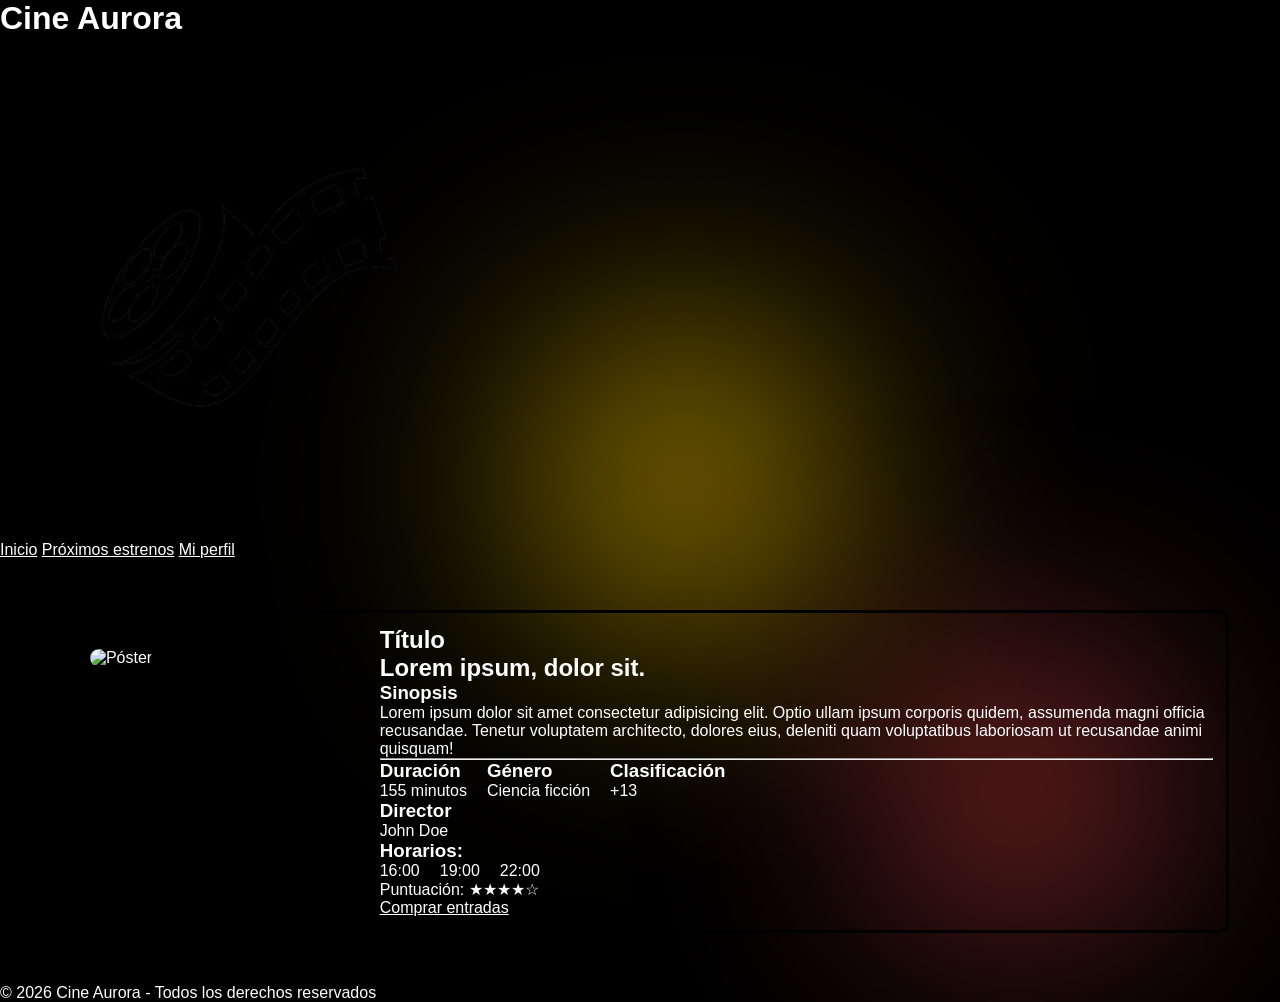
==== pages/detalle.html @ 575616a9 "Merge remote-tracking branch 'origin/dev' into alumno-Alcaraz" ====
<!doctype html>
<html lang="es">
  <head>
    <meta charset="UTF-8" />
    <meta name="viewport" content="width=device-width, initial-scale=1.0" />
    <title>Cine Aurora 📽️</title>
    <meta name="description" content="Cine Aurora - Detalle de la película." />
    <link rel="apple-touch-icon" sizes="180x180" href="../assets/favicon/apple-touch-icon.png">
    <link rel="icon" type="image/png" sizes="32x32" href="../assets/favicon/favicon-32x32.png">
    <link rel="icon" type="image/png" sizes="16x16" href="../assets/favicon/favicon-16x16.png">
    <link rel="manifest" href="../assets/favicon/site.webmanifest">
    <link rel="stylesheet" href="../css/style.css" />
    <link rel="stylesheet" href="../css/detalle.css" />
  </head>
  <body>
    <header>
      <div>
        <h1>Cine Aurora</h1>
        <img src="../assets/favicon/logo-cine.png" alt="logo-cine-aurora" />
      </div>

      <div>
        <nav>
          <a href="../index.html">Inicio</a>
          <a href="../pages/estrenos.html">Próximos estrenos</a>
          <a href="../pages/login.html">Mi perfil</a>
        </nav>
      </div>
    </header>

    <main>
      <section id="pelicula">
        <div id="poster-area">
          <img src="../assets/img/poster-1.png" alt="Póster" id="poster"/>
        </div>

        <div>
          <div>
            <h1>Título</h1>
            <h2>Lorem ipsum, dolor sit.</h2>
          </div>

          <div>
            <h3>Sinopsis</h3>
            <p>
              Lorem ipsum dolor sit amet consectetur adipisicing elit. Optio
              ullam ipsum corporis quidem, assumenda magni officia recusandae.
              Tenetur voluptatem architecto, dolores eius, deleniti quam
              voluptatibus laboriosam ut recusandae animi quisquam!
            </p>
          </div>
          <hr>
          <div id="datos-pelicula">
            <div>
              <h3>Duración</h3>
              <p>155 minutos</p>
            </div>

            <div>
              <h3>Género</h3>
              <p>Ciencia ficción</p>
            </div>

            <div>
            <h3>Clasificación</h3>
            <p>+13</p>
          </div>
          </div>

          <div>
            <h3>Director</h3>
            <p>John Doe</p>
          </div>

          <div>
            <h3>Horarios:</h3>
            <div id="horarios">
              <p>16:00</p>
              <p>19:00</p>
              <p>22:00</p>
            </div>
          </div>
          <div>
            <p>Puntuación: ★★★★☆</p>
          </div>
          <a
            href="#"
            onclick="
              alert('Lo sentimos, en este momento no funciona nuestro sistema')
            "
            >Comprar entradas</a
          >
        </div>
      </section>
    </main>

    <footer>
      <p>&copy; 2026 Cine Aurora - Todos los derechos reservados</p>
    </footer>
  </body>
</html>
---- css/style.css ----
/* @import url(./components/poster.css); */
@import url(./components/poster.css); /* solo tiene modificado las dimensiones de las img */

/* Paleta */
:root {
  --color-fondo: #000000;;
  --color-superficie: #1f1f1f;
  --color-primario: #ff4d4d;
  --color-secundario: #ffcc00;
  --color-texto: #ffffff;
  --color-texto-suave: #cccccc;
}

/* Reset */
* {
  margin: 0;
  padding: 0;
  box-sizing: border-box;
  color: var(--color-texto);
  font-family: "Fira Sans", sans-serif;
}

 /* Fondo Original */
body {
    background: #000;
    position: relative;
    overflow-x: hidden;
    margin: 0;
    padding: 0;
  }

   /* Footer Abajo */
  main {
    flex: 1;
  }

  body::-webkit-scrollbar {
    display: none;
  }
  
  /* Glow principal */
  body::before {
    content: "";
    position: fixed;
    width: 600px;
    height: 600px;
    top: 20%;
    left: 30%;
    background: radial-gradient(circle, #ffcc00, transparent 50%);
    filter: blur(120px);
    animation: moveGlow 8s ease-in-out infinite alternate;
    z-index: -1;
  }
  
  /* Glow secundario */
  body::after {
    content: "";
    position: fixed;
    width: 500px;
    height: 500px;
    top: 60%;
    left: 60%;
    background: radial-gradient(circle, #ff4d4d, transparent 50%);
    filter: blur(120px);
    animation: moveGlow2 10s ease-in-out infinite alternate;
    z-index: -1;
  }
  
  /* Animaciones */
  @keyframes moveGlow {
    from {
      transform: translate(-50px, -50px);
    }
    to {
      transform: translate(50px, 50px);
    }
  }
  
  @keyframes moveGlow2 {
    from {
      transform: translate(50px, -50px);
    }
    to {
      transform: translate(-50px, 50px);
    }
  }
  /* Fin Fondo */

/* Header */
  .header {
    position: relative;
    display: flex;
    align-items: center;
    justify-content: space-between;
    padding: 10px 30px;
  }
  /* Fin Header */

  /* Nav Logo */
  .nav-logo img {
    max-width: 80%;
    height: auto;
  }
  
  /* Nav Central */
  .nav{
    position: absolute;
    left: 50%;
    transform: translateX(-50%);
    display: flex;
    gap: 40px;
  }

  .nav i {
    margin-right: 5px;
  }

  .nav a {
    position: relative;
    text-decoration: none;
    color: #ccc;
    font-size: 1rem;
    padding: 5px 10px;
    border-radius: 999px;
    overflow: hidden;
    transition: color 0.3s ease;
    z-index: 1;
  }
  
  .nav a:hover {
    color: white;
  }

  /* Efecto relleno desde abajo */
  .nav a::before {
    content: "";
    position: absolute;
    left: 0;
    bottom: 0;
    width: 100%;
    height: 100%;
    background: linear-gradient(90deg, #ff4d4d, #ffcc00);
    transform: translateY(100%);
    transition: transform 0.3s ease;
    z-index: -1;
  }
  
  .nav a:hover::before {
    transform: translateY(0);
  }
  
  .nav a:hover {
    color: #fff;
  }
  
  /* ACTIVO */
  .nav a.active {
    color: #fff;
  }
  /* Color remarcado sobre la pagina que se encuentra el usuario 
     IMPORTANTE: Modificar el HTML, colocando la clase "active" en el enlace correspondiente a la página actual
  */
  .nav a.active::before {
    transform: translateY(0);
  }
 
  /* Nav Exit */
  .nav-exit {
    position: relative;
    display: flex;
    align-items: center;
    justify-content: center;
    width: 45px;
    height: 45px;
    border-radius: 10px;
    cursor: pointer;
    text-decoration: none;
    overflow: hidden;
    background: transparent;
    transition: all 0.4s ease;
  }
  
  .exit-icon {
    display: flex;
    align-items: center;
    justify-content: center;
    transition: transform 0.3s ease, opacity 0.3s ease;
  }
  
  .exit-text {
    position: absolute;
    opacity: 0;
    transform: translateX(20px);
    white-space: nowrap;
    font-size: 0.9rem;
    color: white;
    font-weight: bold;
    transition: all 0.4s ease;
  }

  .nav-exit:hover {
    width: 160px;
    background: linear-gradient(90deg, #ff4d4d, #ffcc00);
  }

  .nav-exit:hover .exit-icon {
    transform: translateX(-20px);
    opacity: 0;
  }
  
  .nav-exit:hover .exit-text {
    opacity: 1;
    transform: translateX(0);
  }
---- css/detalle.css ----
#pelicula {
    display: flex;
    justify-content: center;
    border: 3px solid black;
    margin: 4%;
    border-radius: 10px;
    padding: 1%;
}

#poster-area {
    margin-right: auto;
    padding: 2%;
    height: auto;
    width: 600px;
}

#poster {
    border-radius: 15px;
    align-self: stretch;
    width: 100%;
    height: 100%;
}

#datos-pelicula {
    display: flex;
    gap: 20px;
}

#horarios {
    display: flex;
    gap: 20px;
}
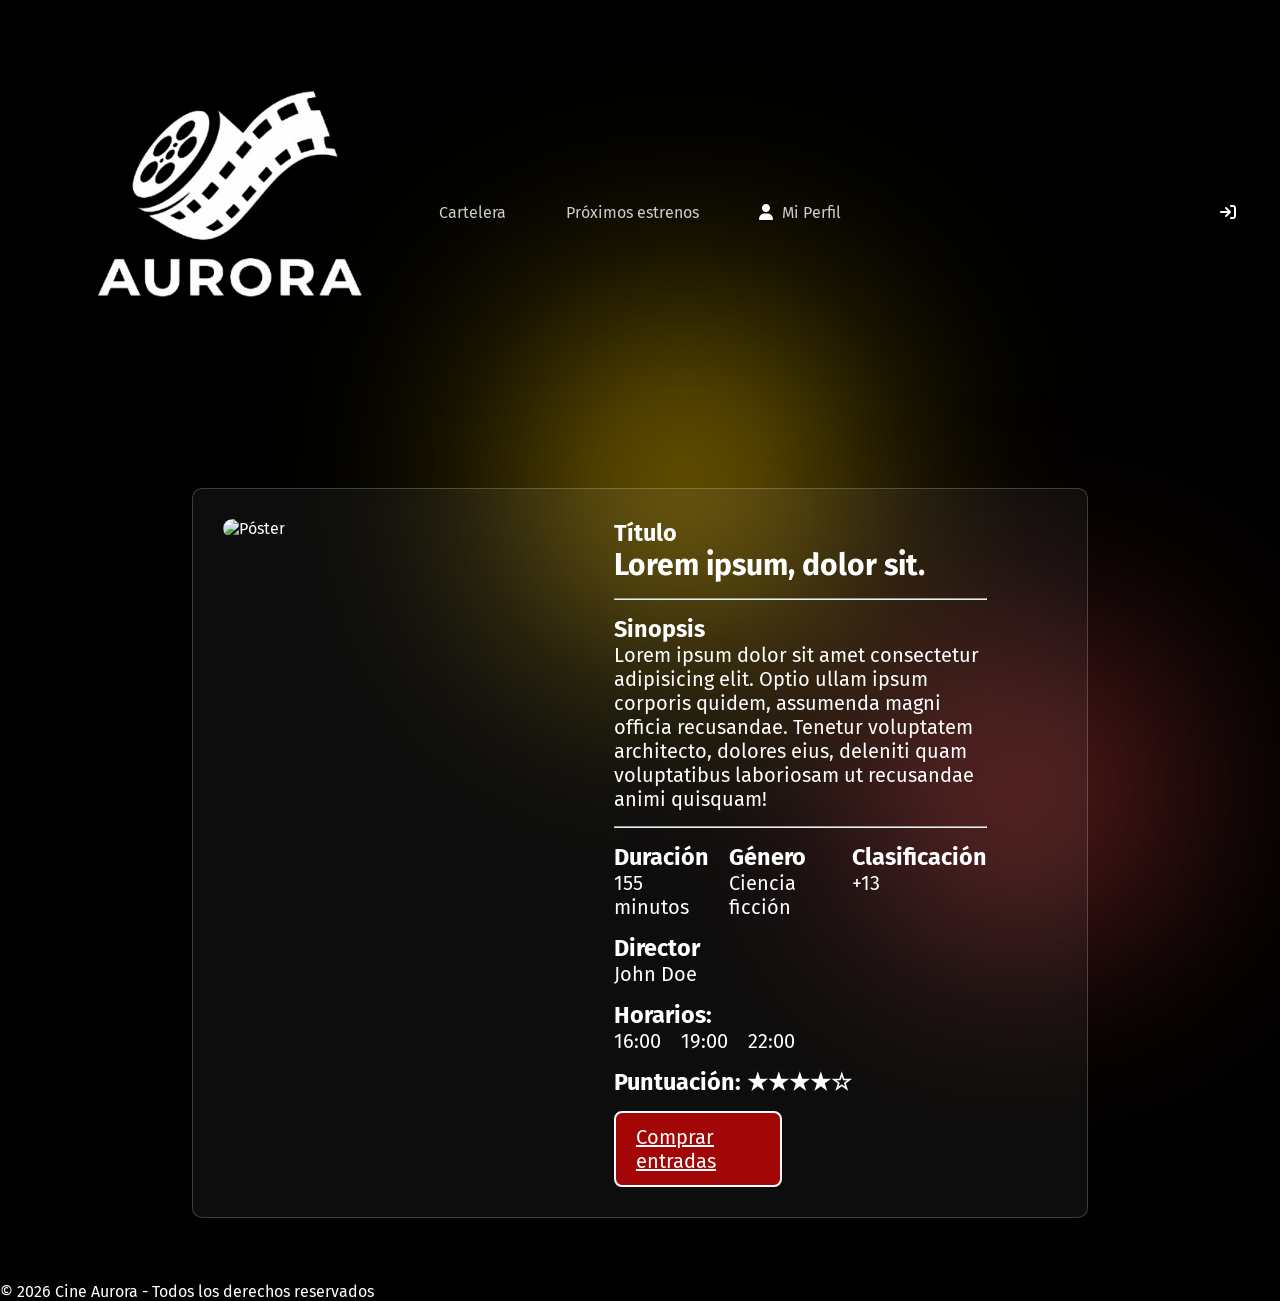
==== commit 05d86043: "Se arregla la estructura, se ajustan las proporciones y se hace el boton de compra" ====
--- a/pages/detalle.html
+++ b/pages/detalle.html
@@ -3,94 +3,101 @@
   <head>
     <meta charset="UTF-8" />
     <meta name="viewport" content="width=device-width, initial-scale=1.0" />
-    <title>Cine Aurora 📽️</title>
+    <link rel="preconnect" href="https://fonts.googleapis.com">
+    <link rel="preconnect" href="https://fonts.gstatic.com" crossorigin>
+    <link rel="preconnect" href="https://fonts.googleapis.com">
+    <link rel="preconnect" href="https://fonts.gstatic.com" crossorigin>
+    <link href="https://fonts.googleapis.com/css2?family=Boldonse&family=Fira+Sans:ital,wght@0,100;0,200;0,300;0,400;0,500;0,600;0,700;0,800;0,900;1,100;1,200;1,300;1,400;1,500;1,600;1,700;1,800;1,900&display=swap" rel="stylesheet">
+    <link rel="stylesheet" href="https://cdnjs.cloudflare.com/ajax/libs/font-awesome/6.5.0/css/all.min.css">
+    <title>Cine Aurora - Detalles</title>
     <meta name="description" content="Cine Aurora - Detalle de la película." />
     <link rel="apple-touch-icon" sizes="180x180" href="../assets/favicon/apple-touch-icon.png">
-    <link rel="icon" type="image/png" sizes="32x32" href="../assets/favicon/favicon-32x32.png">
-    <link rel="icon" type="image/png" sizes="16x16" href="../assets/favicon/favicon-16x16.png">
-    <link rel="manifest" href="../assets/favicon/site.webmanifest">
+    <link rel="icon" href="./assets/favicon/logo-cine.png" />
     <link rel="stylesheet" href="../css/style.css" />
     <link rel="stylesheet" href="../css/detalle.css" />
   </head>
+
   <body>
-    <header>
-      <div>
-        <h1>Cine Aurora</h1>
-        <img src="../assets/favicon/logo-cine.png" alt="logo-cine-aurora" />
+    <header class="header">
+      <div class="nav-logo">
+        <img src="/assets/img/logo-completo.png" alt="Logo Aurora">
       </div>
 
-      <div>
-        <nav>
-          <a href="../index.html">Inicio</a>
-          <a href="../pages/estrenos.html">Próximos estrenos</a>
-          <a href="../pages/login.html">Mi perfil</a>
-        </nav>
-      </div>
+      <nav class="nav">
+        <a href="index.html">Cartelera</a>
+        <a href="./pages/estrenos.html">Próximos estrenos</a>
+        <a href="./pages/perfil.html"><i class="fa-solid fa-user"></i> Mi Perfil</a>
+      </nav>
+
+      <a href="./pages/registro.html" class="nav-exit">
+        <div class="exit-icon">
+          <i class="fa-solid fa-arrow-right-to-bracket"></i>
+        </div>
+        <p class="exit-text">Cerrar sesión</p>
+      </a>
     </header>
 
     <main>
-      <section id="pelicula">
-        <div id="poster-area">
-          <img src="../assets/img/poster-1.png" alt="Póster" id="poster"/>
-        </div>
-
-        <div>
-          <div>
-            <h1>Título</h1>
-            <h2>Lorem ipsum, dolor sit.</h2>
+      <section id="general-container">
+        <section id="pelicula">
+          <div id="poster-area">
+            <img src="../assets/img/poster-1.png" alt="Póster" id="poster"/>
           </div>
 
-          <div>
-            <h3>Sinopsis</h3>
-            <p>
-              Lorem ipsum dolor sit amet consectetur adipisicing elit. Optio
-              ullam ipsum corporis quidem, assumenda magni officia recusandae.
-              Tenetur voluptatem architecto, dolores eius, deleniti quam
-              voluptatibus laboriosam ut recusandae animi quisquam!
-            </p>
-          </div>
-          <hr>
-          <div id="datos-pelicula">
+          <div id="texto-pelicula">
             <div>
-              <h3>Duración</h3>
-              <p>155 minutos</p>
+              <h1>Título</h1>
+              <h2>Lorem ipsum, dolor sit.</h2>
+            </div>
+            <hr>
+            <div>
+              <h3>Sinopsis</h3>
+              <p>
+                Lorem ipsum dolor sit amet consectetur adipisicing elit. Optio
+                ullam ipsum corporis quidem, assumenda magni officia recusandae.
+                Tenetur voluptatem architecto, dolores eius, deleniti quam
+                voluptatibus laboriosam ut recusandae animi quisquam!
+              </p>
+            </div>
+            <hr>
+            <div id="datos-pelicula">
+              <div>
+                <h3>Duración</h3>
+                <p>155 minutos</p>
+              </div>
+
+              <div>
+                <h3>Género</h3>
+                <p>Ciencia ficción</p>
+              </div>
+
+              <div>
+              <h3>Clasificación</h3>
+              <p>+13</p>
+            </div>
             </div>
 
             <div>
-              <h3>Género</h3>
-              <p>Ciencia ficción</p>
+              <h3>Director</h3>
+              <p>John Doe</p>
             </div>
 
             <div>
-            <h3>Clasificación</h3>
-            <p>+13</p>
+              <h3>Horarios:</h3>
+              <div id="horarios">
+                <p>16:00</p>
+                <p>19:00</p>
+                <p>22:00</p>
+              </div>
+            </div>
+
+            <div>
+              <h3><p>Puntuación: ★★★★☆</p></h3>
+            </div>
+
+            <a id = "btn-comprar" href="#"onclick="alert('Lo sentimos, en este momento no funciona nuestro sistema')">Comprar entradas</a>
           </div>
-          </div>
-
-          <div>
-            <h3>Director</h3>
-            <p>John Doe</p>
-          </div>
-
-          <div>
-            <h3>Horarios:</h3>
-            <div id="horarios">
-              <p>16:00</p>
-              <p>19:00</p>
-              <p>22:00</p>
-            </div>
-          </div>
-          <div>
-            <p>Puntuación: ★★★★☆</p>
-          </div>
-          <a
-            href="#"
-            onclick="
-              alert('Lo sentimos, en este momento no funciona nuestro sistema')
-            "
-            >Comprar entradas</a
-          >
-        </div>
+        </section>
       </section>
     </main>
 
--- a/css/style.css
+++ b/css/style.css
@@ -211,4 +211,88 @@
   .nav-exit:hover .exit-text {
     opacity: 1;
     transform: translateX(0);
-  }+  }
+
+  /* footer*/
+
+  .footer {
+  width: 100%;
+  padding: 50px 20px 20px;
+  background-color: transparent;
+  border-top: 1px solid rgba(255, 255, 255, 0.05);
+  border-bottom: 1px solid rgba(255, 255, 255, 0.05);
+  color: white;
+  display: grid;
+  grid-template-columns: 280px 180px 200px;
+  justify-content: space-between;
+  align-items: start;
+  column-gap: 80px;
+  row-gap: 0;
+  box-sizing: border-box;
+}
+
+/* Footer Izquierda */
+.footer-izquierda p {
+  padding-left: 15px;
+}
+
+.footer-izquierda img {
+  margin-left: 0;
+}
+
+#descripcion-footer {
+  color: rgba(255, 255, 255, 0.65);
+  font-size: 13px;
+  line-height: 1.5;
+}
+
+.footer-centro p,
+.footer-derecha p {
+  color: rgba(255, 255, 255, 0.834);
+  font-weight: bold;
+  font-size: 15px;
+  margin: 0 0 5px 0;
+  padding-top: 0;
+}
+
+.nav-explorar, .nav-cuenta {
+  display: grid;
+  color: rgba(255, 255, 255, 0.65);
+  font-weight: normal;
+  font-size: 13px;
+  gap: 15px;
+  padding-top: 20px;
+  list-style: none;
+  padding-left: 0;
+  margin: 0;
+}
+
+.nav-explorar a {
+  text-decoration: none;
+}
+
+.nav-explorar a:hover {
+  color: #ffcc00;
+  cursor: pointer;
+}
+
+.nav-cuenta a {
+  text-decoration: none;
+}
+
+.nav-cuenta a:hover {
+  color: #ff4d4d;
+  cursor: pointer;
+}
+
+.footer-bottom {
+  grid-column: 1 / -1;
+  display: flex;
+  justify-content: space-between;
+  align-items: center;
+  padding-top: 30px;
+  margin-top: 20px;
+  border-top: 1px solid rgba(255, 255, 255, 0.08);
+  color: rgba(255, 255, 255, 0.4);
+  font-size: 12px;
+}
--- a/css/detalle.css
+++ b/css/detalle.css
@@ -1,17 +1,37 @@
+#general-container {
+    display: flex;
+    justify-content: center;
+    align-items: center;
+}
+
 #pelicula {
     display: flex;
     justify-content: center;
-    border: 3px solid black;
-    margin: 4%;
+    margin: 5%;
     border-radius: 10px;
     padding: 1%;
+    width: 70%;
+    background: rgba(255, 255, 255, 0.05);
+    backdrop-filter: blur(10px);
+    -webkit-backdrop-filter: blur(10px);
+    border: 1px solid rgba(255, 255, 255, 0.2);
+}
+
+#texto-pelicula {
+    display: flex;
+    flex-direction: column;
+    gap: 15px;
+    padding: 2%;
+    padding-right: 10%;
+    font-size: 20px;
+    width: 55%;
 }
 
 #poster-area {
     margin-right: auto;
     padding: 2%;
     height: auto;
-    width: 600px;
+    width: 45%;
 }
 
 #poster {
@@ -29,4 +49,21 @@
 #horarios {
     display: flex;
     gap: 20px;
+}
+
+#btn-comprar {
+    display: inline-block;
+    padding: 12px 20px;
+    font-size: 20px;
+    color: white;
+    background-color: rgba(255, 3, 3, 0.617);
+    border: 2px solid white;
+    border-radius: 8px;
+    cursor: pointer;
+    width: 45%;
+}
+
+#btn-comprar:hover {
+  transform: scale(1.05);
+  background: linear-gradient(135deg, #d70404de, #d70404de);
 }
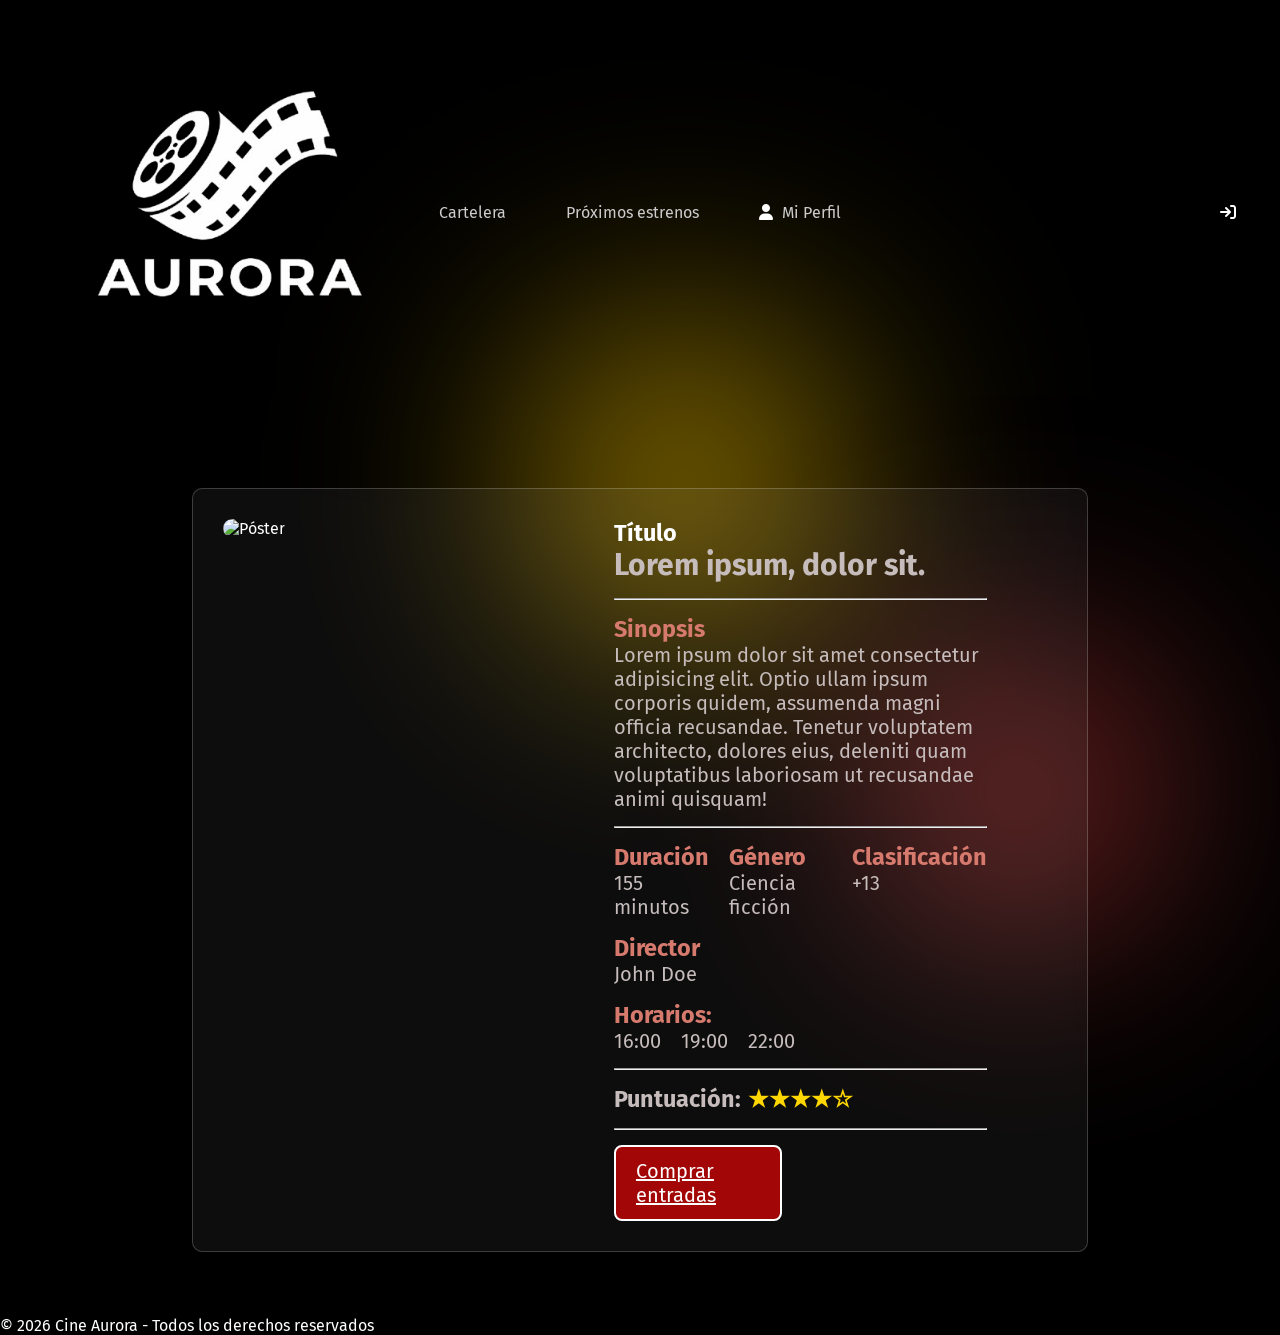
==== commit 15d2402e: "Se agregan colores" ====
--- a/pages/detalle.html
+++ b/pages/detalle.html
@@ -47,12 +47,12 @@
           <div id="texto-pelicula">
             <div>
               <h1>Título</h1>
-              <h2>Lorem ipsum, dolor sit.</h2>
+              <h2 class="color-gray">Lorem ipsum, dolor sit.</h2>
             </div>
             <hr>
             <div>
-              <h3>Sinopsis</h3>
-              <p>
+              <h3 class="color-soft-red">Sinopsis</h3>
+              <p class="color-gray">
                 Lorem ipsum dolor sit amet consectetur adipisicing elit. Optio
                 ullam ipsum corporis quidem, assumenda magni officia recusandae.
                 Tenetur voluptatem architecto, dolores eius, deleniti quam
@@ -62,39 +62,40 @@
             <hr>
             <div id="datos-pelicula">
               <div>
-                <h3>Duración</h3>
-                <p>155 minutos</p>
+                <h3 class="color-soft-red">Duración</h3>
+                <p class="color-gray">155 minutos</p>
               </div>
 
               <div>
-                <h3>Género</h3>
-                <p>Ciencia ficción</p>
+                <h3 class="color-soft-red">Género</h3>
+                <p class="color-gray">Ciencia ficción</p>
               </div>
 
               <div>
-              <h3>Clasificación</h3>
-              <p>+13</p>
+              <h3 class="color-soft-red">Clasificación</h3>
+              <p class="color-gray">+13</p>
             </div>
             </div>
 
             <div>
-              <h3>Director</h3>
-              <p>John Doe</p>
+              <h3 class="color-soft-red">Director</h3>
+              <p class="color-gray">John Doe</p>
             </div>
 
             <div>
-              <h3>Horarios:</h3>
+              <h3 class="color-soft-red">Horarios:</h3>
               <div id="horarios">
-                <p>16:00</p>
-                <p>19:00</p>
-                <p>22:00</p>
+                <p class="color-gray">16:00</p>
+                <p class="color-gray">19:00</p>
+                <p class="color-gray">22:00</p>
               </div>
             </div>
-
-            <div>
-              <h3><p>Puntuación: ★★★★☆</p></h3>
-            </div>
-
+            <hr>
+            <h3 id="rating">
+              <p class="color-gray">Puntuación: </p>
+              <span id="stars">★★★★☆</span>
+            </h3>
+            <hr>
             <a id = "btn-comprar" href="#"onclick="alert('Lo sentimos, en este momento no funciona nuestro sistema')">Comprar entradas</a>
           </div>
         </section>
--- a/css/style.css
+++ b/css/style.css
@@ -213,9 +213,8 @@
     transform: translateX(0);
   }
 
-  /* footer*/
-
-  .footer {
+/* Footer */
+.footer {
   width: 100%;
   padding: 50px 20px 20px;
   background-color: transparent;
@@ -246,6 +245,7 @@
   line-height: 1.5;
 }
 
+/* Footer Centro */
 .footer-centro p,
 .footer-derecha p {
   color: rgba(255, 255, 255, 0.834);
--- a/css/detalle.css
+++ b/css/detalle.css
@@ -51,6 +51,16 @@
     gap: 20px;
 }
 
+#rating {
+    display: flex;
+    align-items: center;
+    gap: 2%;
+}
+
+#stars {
+    color: gold;
+}
+
 #btn-comprar {
     display: inline-block;
     padding: 12px 20px;
@@ -64,6 +74,18 @@
 }
 
 #btn-comprar:hover {
-  transform: scale(1.05);
-  background: linear-gradient(135deg, #d70404de, #d70404de);
+    transform: scale(1.05);
+    background: linear-gradient(135deg, #d70404de, #d70404de);
+}
+
+.color-gray {
+    color: rgb(198, 188, 188);
+}
+
+.color-soft-red {
+    color: rgb(214, 122, 110);
+}
+
+.color-dark-yellow {
+    color: rgba(155, 155, 39, 0.898);
 }
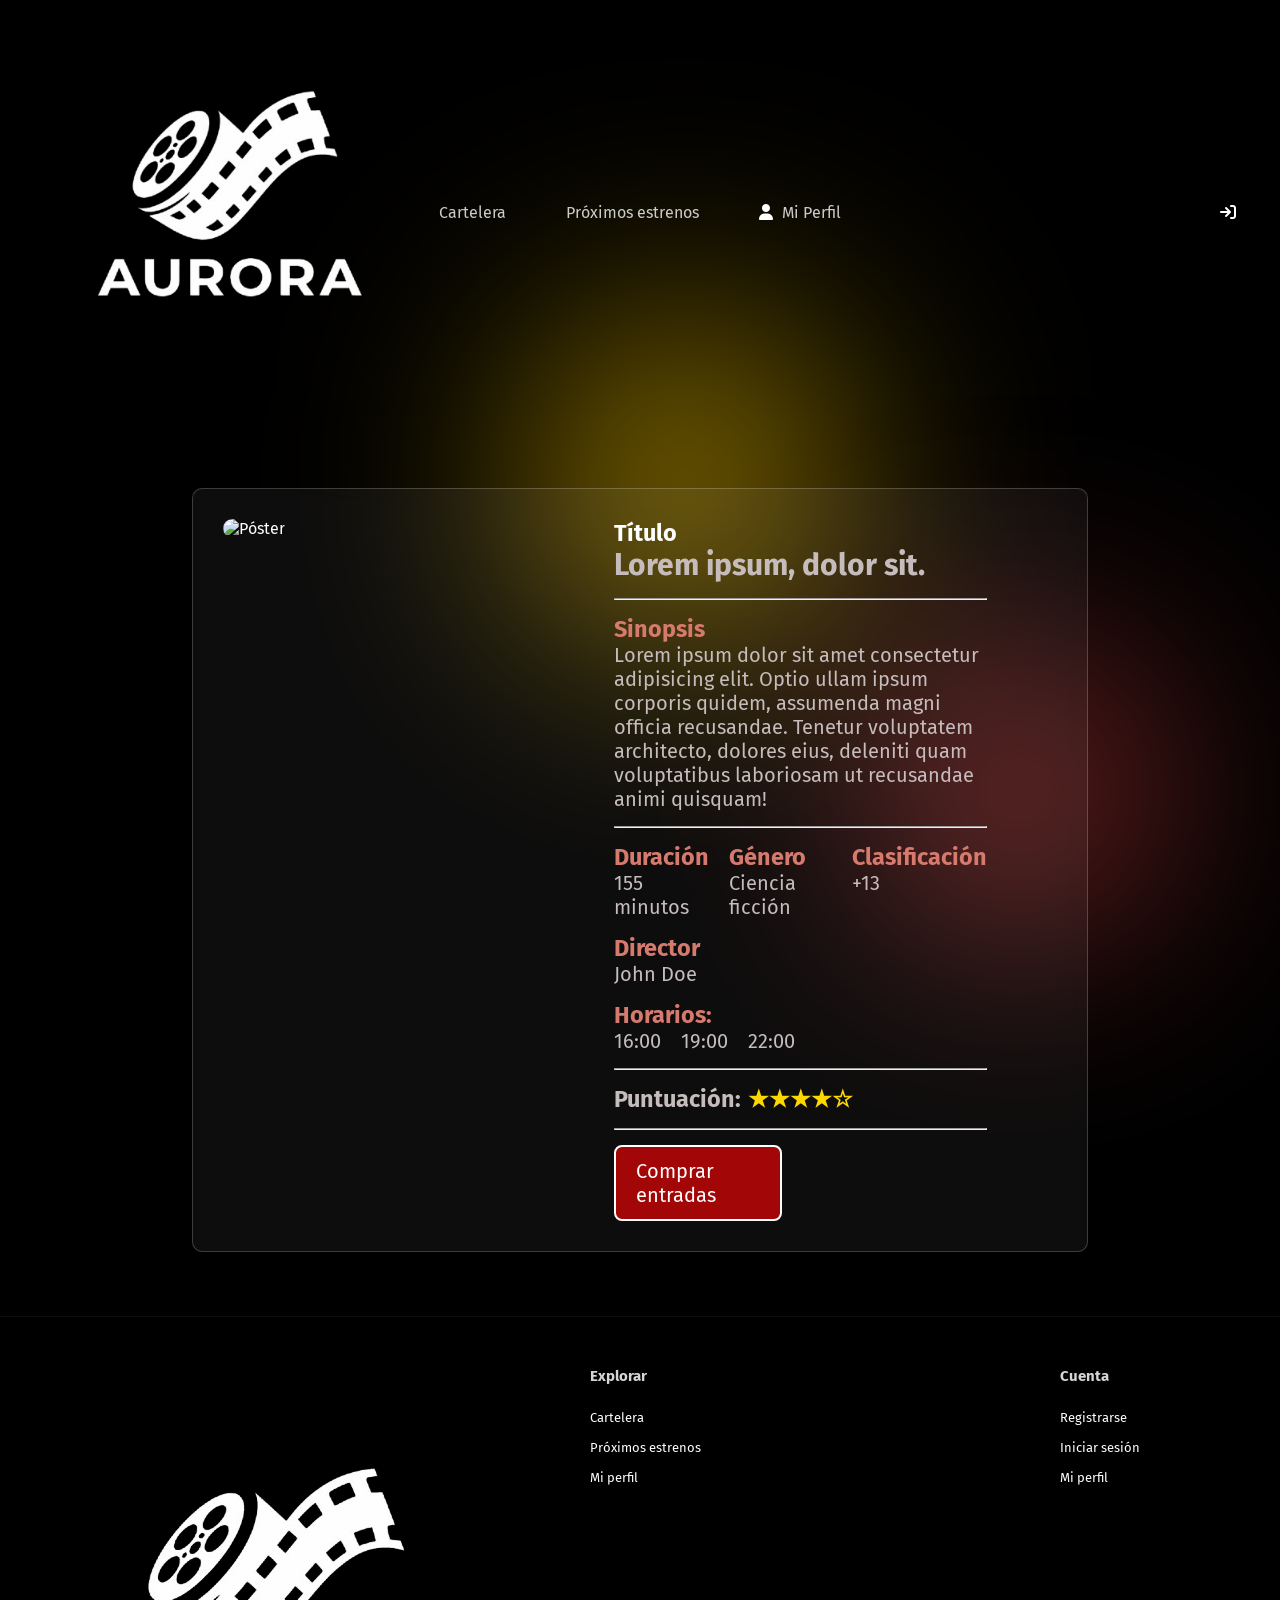
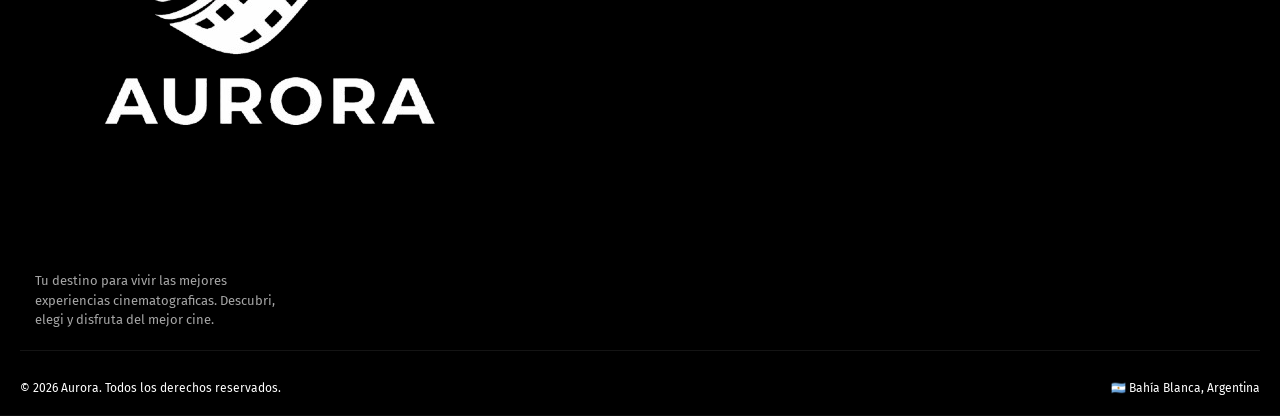
==== commit 137cc5d2: "Se agrega el footer" ====
--- a/pages/detalle.html
+++ b/pages/detalle.html
@@ -72,9 +72,9 @@
               </div>
 
               <div>
-              <h3 class="color-soft-red">Clasificación</h3>
-              <p class="color-gray">+13</p>
-            </div>
+                <h3 class="color-soft-red">Clasificación</h3>
+                <p class="color-gray">+13</p>
+              </div>
             </div>
 
             <div>
@@ -102,8 +102,42 @@
       </section>
     </main>
 
-    <footer>
-      <p>&copy; 2026 Cine Aurora - Todos los derechos reservados</p>
-    </footer>
+    <footer class="footer">
+
+        <div class="footer-izquierda">
+          <img src="/assets/img/logo-completo.png" alt="Logo Aurora">
+
+          <p id="descripcion-footer">Tu destino para vivir las mejores experiencias cinematograficas. Descubri, elegi y disfruta del mejor cine.</p>
+        </div>
+      
+        <div class="footer-centro">
+
+          <p>Explorar</p>
+
+          <ul class="nav-explorar">
+            <a href="index.html">Cartelera</a>
+            <a href="./pages/estrenos.html">Próximos estrenos</a>
+            <a href="./pages/perfil.html">Mi perfil</a>
+          </ul>
+
+        </div>
+      
+        <div class="footer-derecha">
+
+          <p>Cuenta</p>
+
+          <ul class="nav-cuenta">
+            <a href="./pages/registro.html">Registrarse</a>
+            <a href="./pages/login.html">Iniciar sesión</a>
+            <a href="./pages/perfil.html">Mi perfil</a>
+          </ul>
+        </div>
+
+        <div class="footer-bottom">
+          <p>© 2026 Aurora. Todos los derechos reservados.</p>
+          <p>🇦🇷 Bahía Blanca, Argentina</p>
+        </div>
+
+      </footer>
   </body>
-</html>
+</html>
--- a/css/detalle.css
+++ b/css/detalle.css
@@ -71,6 +71,7 @@
     border-radius: 8px;
     cursor: pointer;
     width: 45%;
+    text-decoration: none;
 }
 
 #btn-comprar:hover {
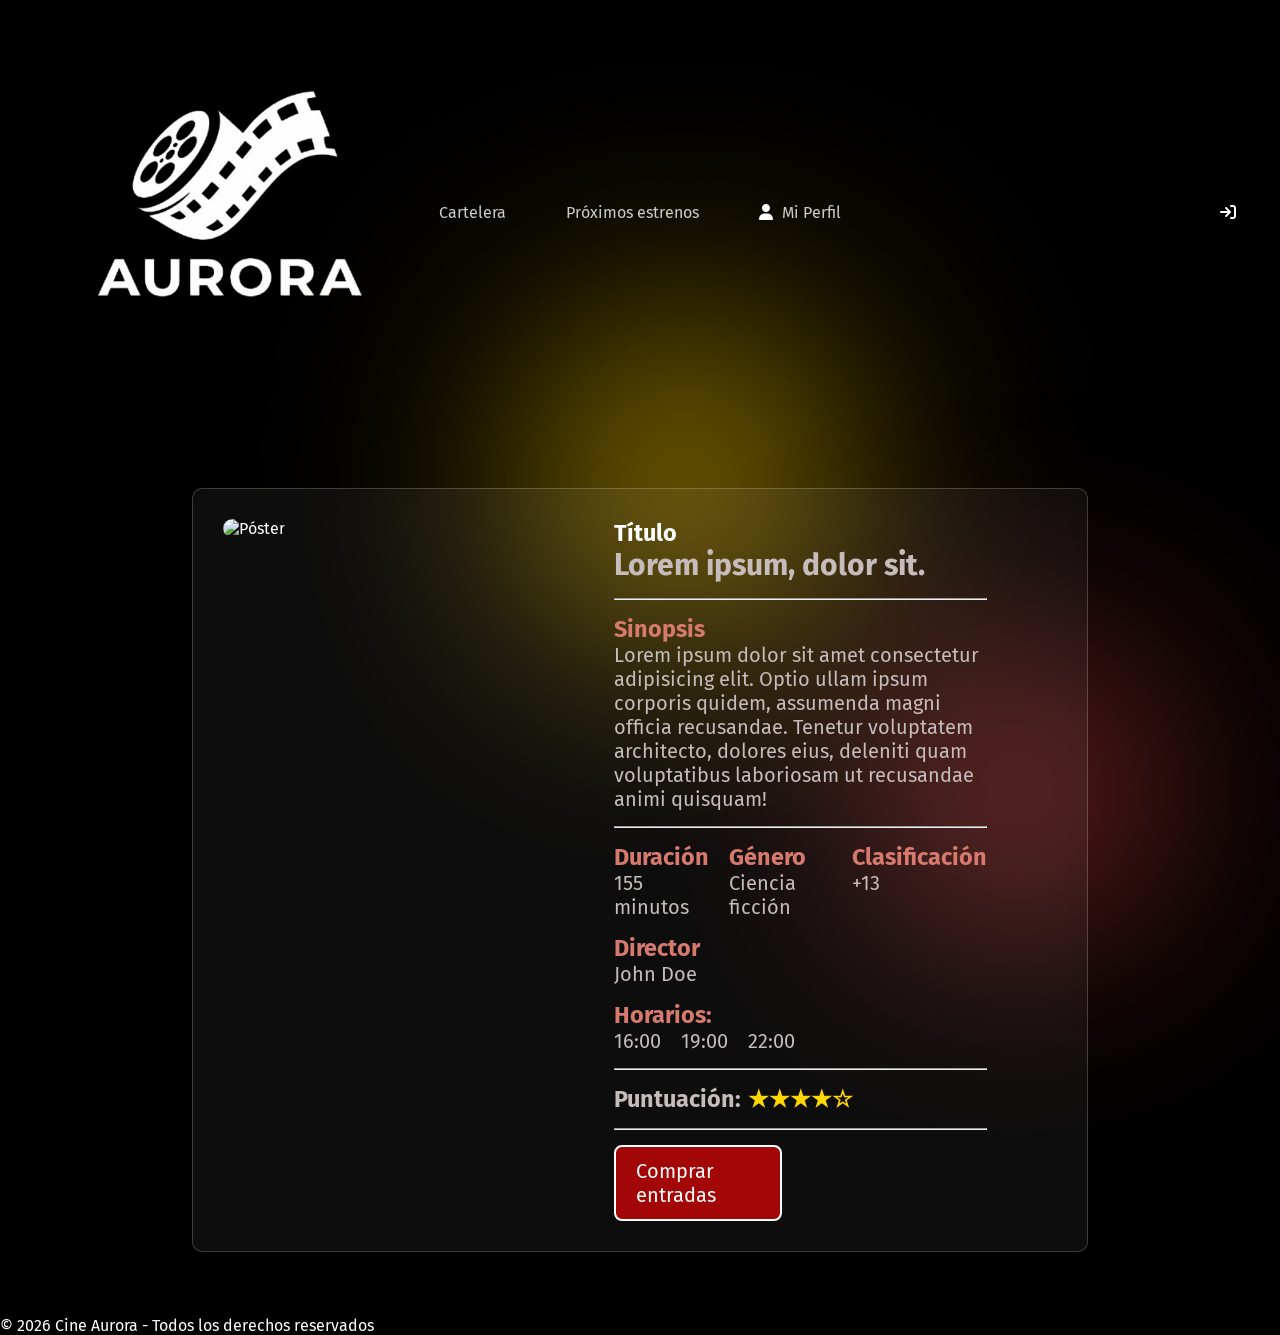
==== commit 918f5b23: "Merge branch 'dev' of https://github.com/Nahuelete/ProgramacionIII-Practico-2 into dev" ====
--- a/pages/detalle.html
+++ b/pages/detalle.html
@@ -72,9 +72,9 @@
               </div>
 
               <div>
-                <h3 class="color-soft-red">Clasificación</h3>
-                <p class="color-gray">+13</p>
-              </div>
+              <h3 class="color-soft-red">Clasificación</h3>
+              <p class="color-gray">+13</p>
+            </div>
             </div>
 
             <div>
@@ -102,42 +102,8 @@
       </section>
     </main>
 
-    <footer class="footer">
-
-        <div class="footer-izquierda">
-          <img src="/assets/img/logo-completo.png" alt="Logo Aurora">
-
-          <p id="descripcion-footer">Tu destino para vivir las mejores experiencias cinematograficas. Descubri, elegi y disfruta del mejor cine.</p>
-        </div>
-      
-        <div class="footer-centro">
-
-          <p>Explorar</p>
-
-          <ul class="nav-explorar">
-            <a href="index.html">Cartelera</a>
-            <a href="./pages/estrenos.html">Próximos estrenos</a>
-            <a href="./pages/perfil.html">Mi perfil</a>
-          </ul>
-
-        </div>
-      
-        <div class="footer-derecha">
-
-          <p>Cuenta</p>
-
-          <ul class="nav-cuenta">
-            <a href="./pages/registro.html">Registrarse</a>
-            <a href="./pages/login.html">Iniciar sesión</a>
-            <a href="./pages/perfil.html">Mi perfil</a>
-          </ul>
-        </div>
-
-        <div class="footer-bottom">
-          <p>© 2026 Aurora. Todos los derechos reservados.</p>
-          <p>🇦🇷 Bahía Blanca, Argentina</p>
-        </div>
-
-      </footer>
+    <footer>
+      <p>&copy; 2026 Cine Aurora - Todos los derechos reservados</p>
+    </footer>
   </body>
-</html>+</html>
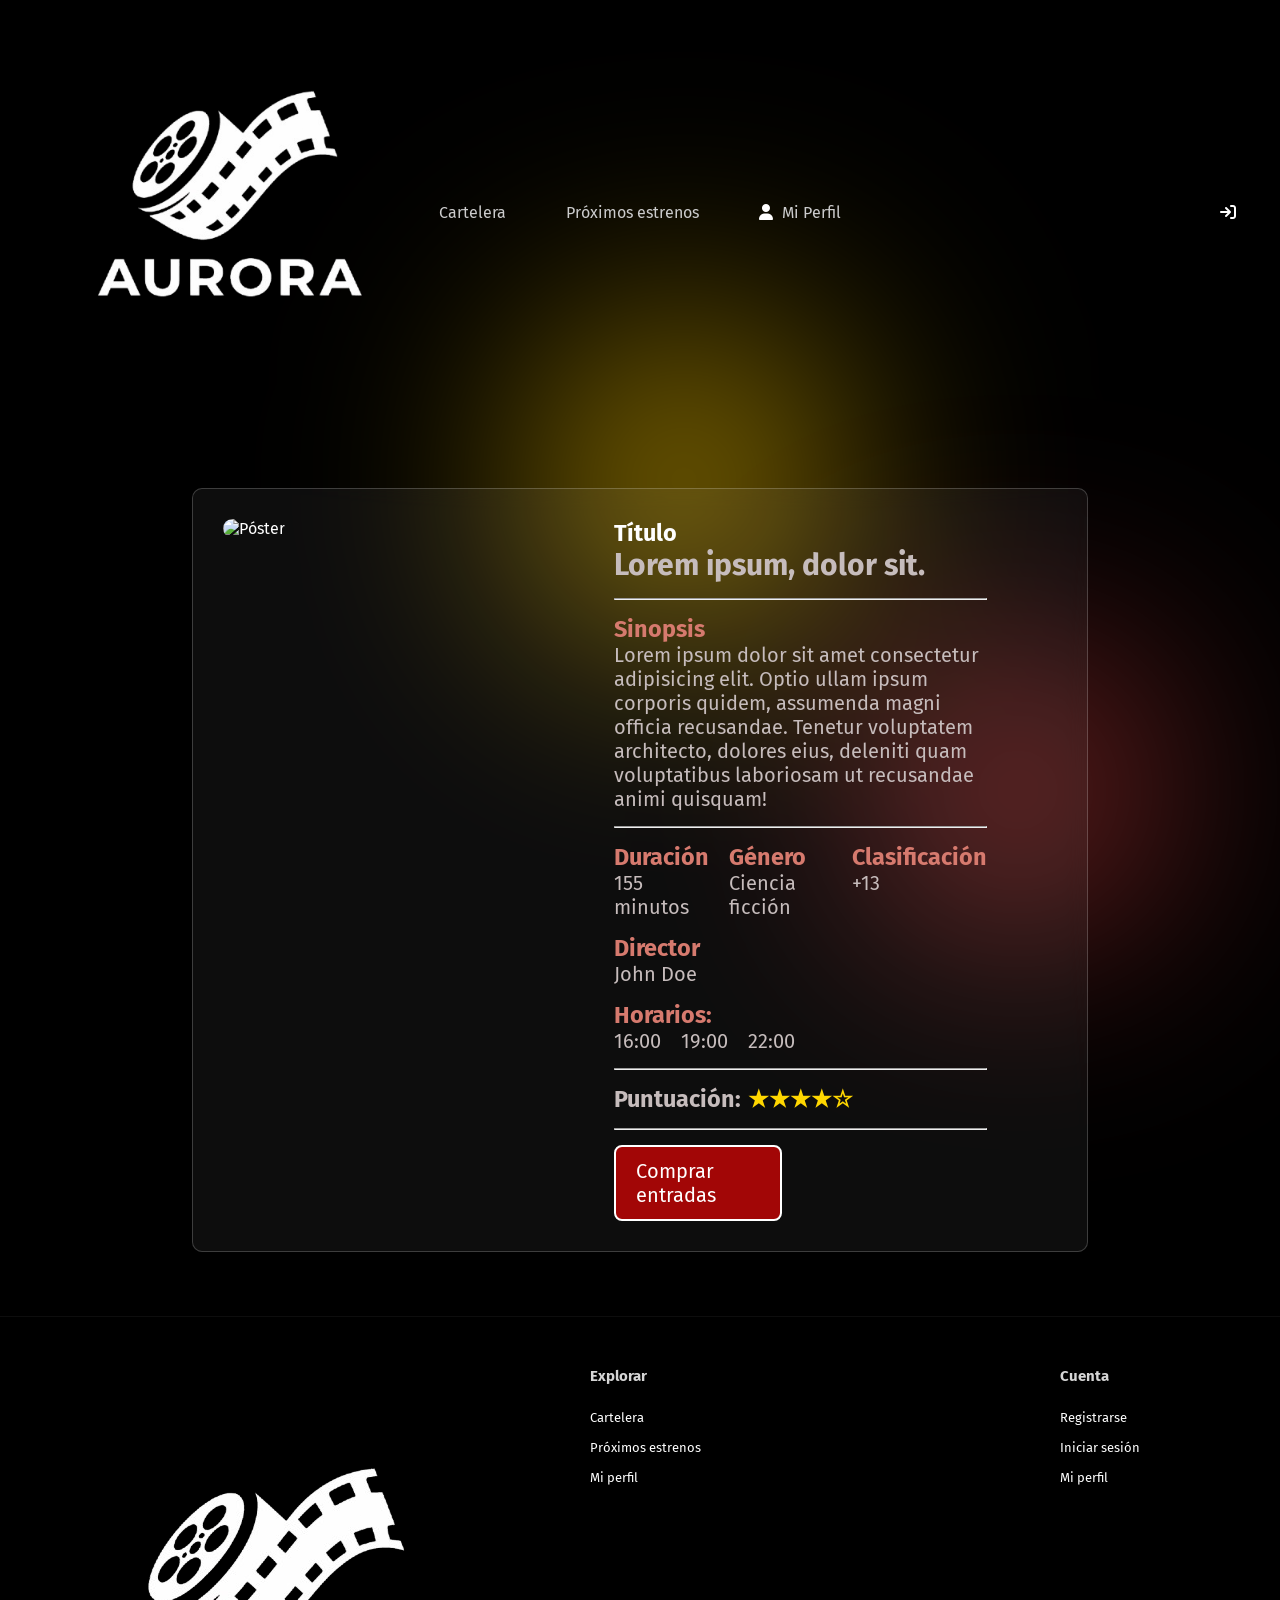
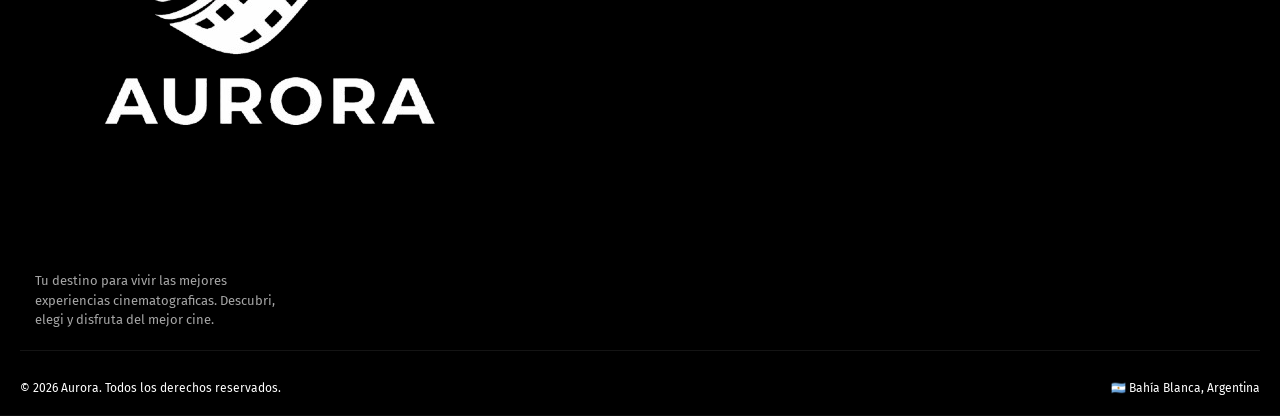
==== commit 304064f5: "Merge pull request #19 from Nahuelete/alumno-oviedo Merge a dev" ====
--- a/pages/detalle.html
+++ b/pages/detalle.html
@@ -72,9 +72,9 @@
               </div>
 
               <div>
-              <h3 class="color-soft-red">Clasificación</h3>
-              <p class="color-gray">+13</p>
-            </div>
+                <h3 class="color-soft-red">Clasificación</h3>
+                <p class="color-gray">+13</p>
+              </div>
             </div>
 
             <div>
@@ -102,8 +102,42 @@
       </section>
     </main>
 
-    <footer>
-      <p>&copy; 2026 Cine Aurora - Todos los derechos reservados</p>
-    </footer>
+    <footer class="footer">
+
+        <div class="footer-izquierda">
+          <img src="/assets/img/logo-completo.png" alt="Logo Aurora">
+
+          <p id="descripcion-footer">Tu destino para vivir las mejores experiencias cinematograficas. Descubri, elegi y disfruta del mejor cine.</p>
+        </div>
+      
+        <div class="footer-centro">
+
+          <p>Explorar</p>
+
+          <ul class="nav-explorar">
+            <a href="index.html">Cartelera</a>
+            <a href="./pages/estrenos.html">Próximos estrenos</a>
+            <a href="./pages/perfil.html">Mi perfil</a>
+          </ul>
+
+        </div>
+      
+        <div class="footer-derecha">
+
+          <p>Cuenta</p>
+
+          <ul class="nav-cuenta">
+            <a href="./pages/registro.html">Registrarse</a>
+            <a href="./pages/login.html">Iniciar sesión</a>
+            <a href="./pages/perfil.html">Mi perfil</a>
+          </ul>
+        </div>
+
+        <div class="footer-bottom">
+          <p>© 2026 Aurora. Todos los derechos reservados.</p>
+          <p>🇦🇷 Bahía Blanca, Argentina</p>
+        </div>
+
+      </footer>
   </body>
-</html>
+</html>
--- a/css/detalle.css
+++ b/css/detalle.css
@@ -89,4 +89,32 @@
 
 .color-dark-yellow {
     color: rgba(155, 155, 39, 0.898);
+}
+
+@media (max-width: 1024px) {
+    #pelicula {
+        flex-direction: column;
+        justify-content: center;
+        align-items: center;
+    }
+    
+    #poster-area {
+        justify-content: center;
+        align-items: center;
+        margin-right: 0;
+    }
+
+    #texto-pelicula {
+        padding-right: 0%;
+    }
+}
+
+@media (max-width: 768px) {
+    #datos-pelicula {
+        flex-direction: column;
+    }
+
+    #btn-compra {
+        width: 50%;
+    }
 }
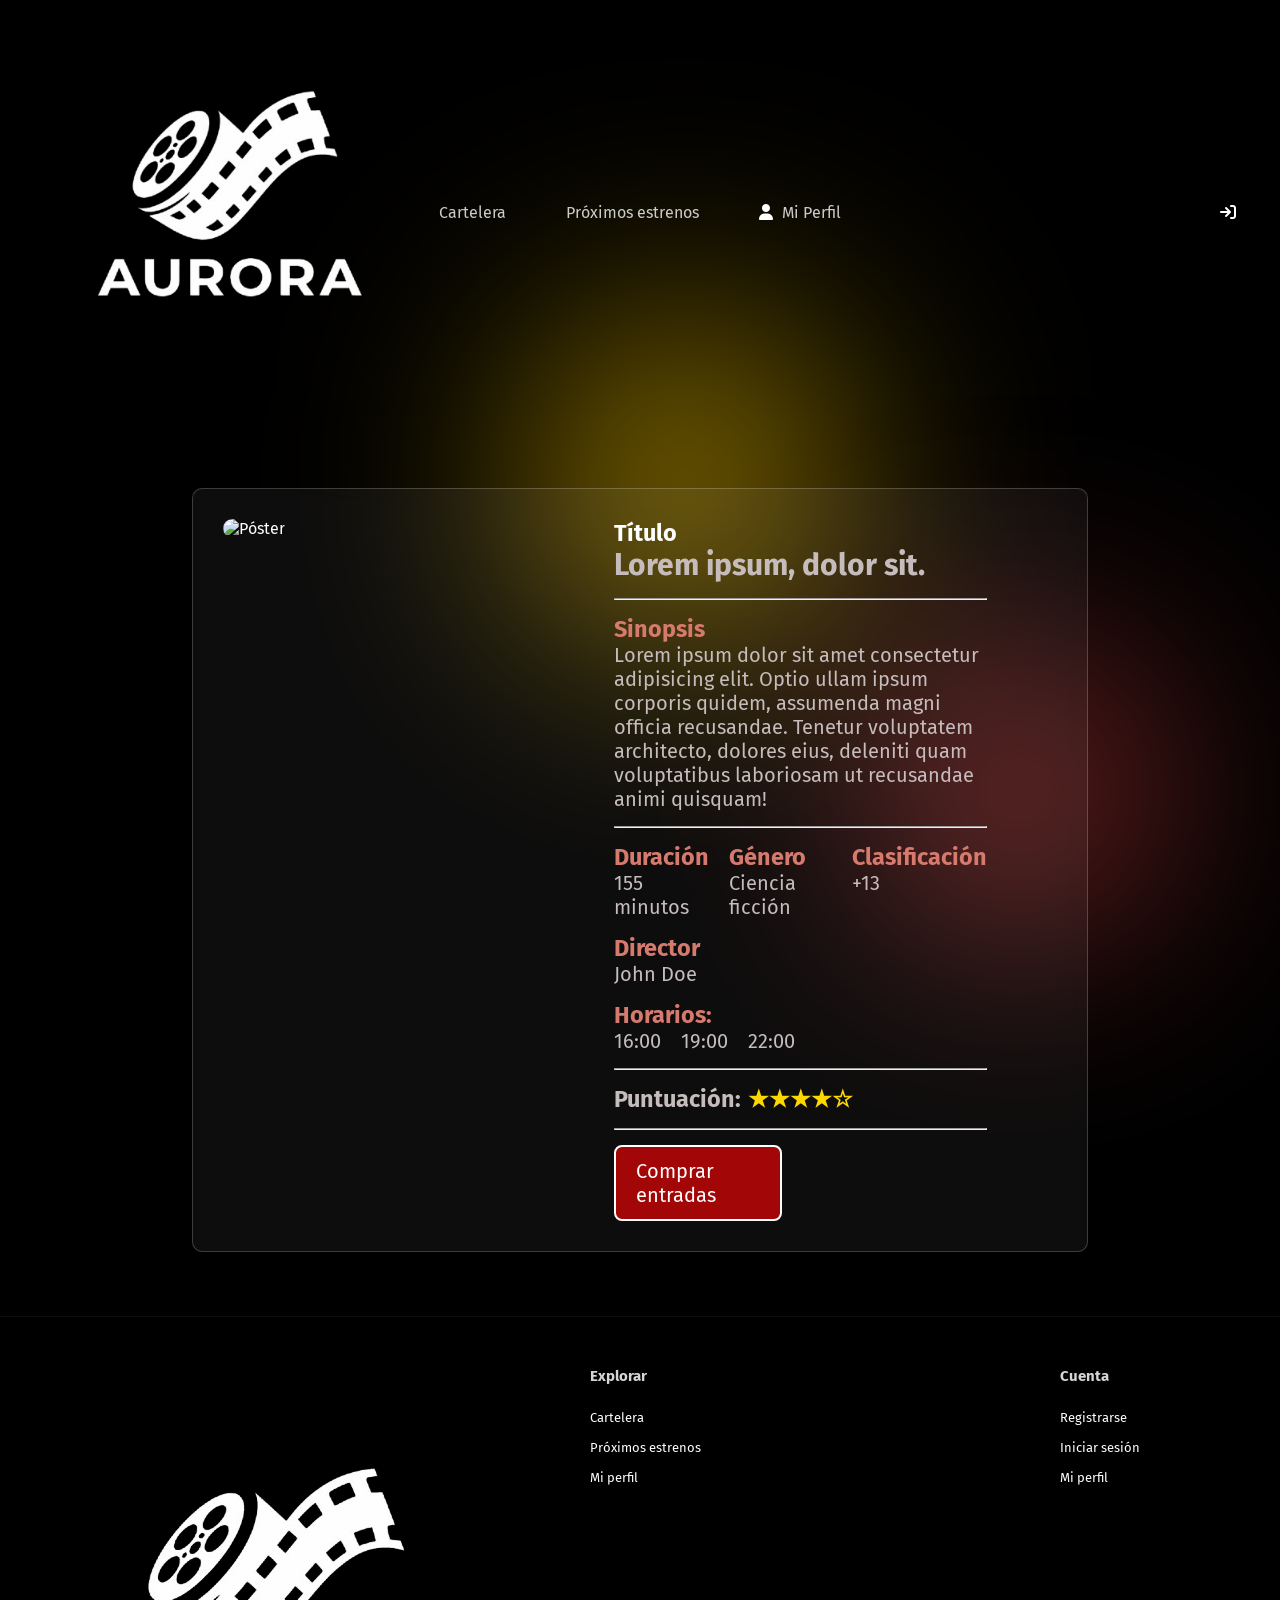
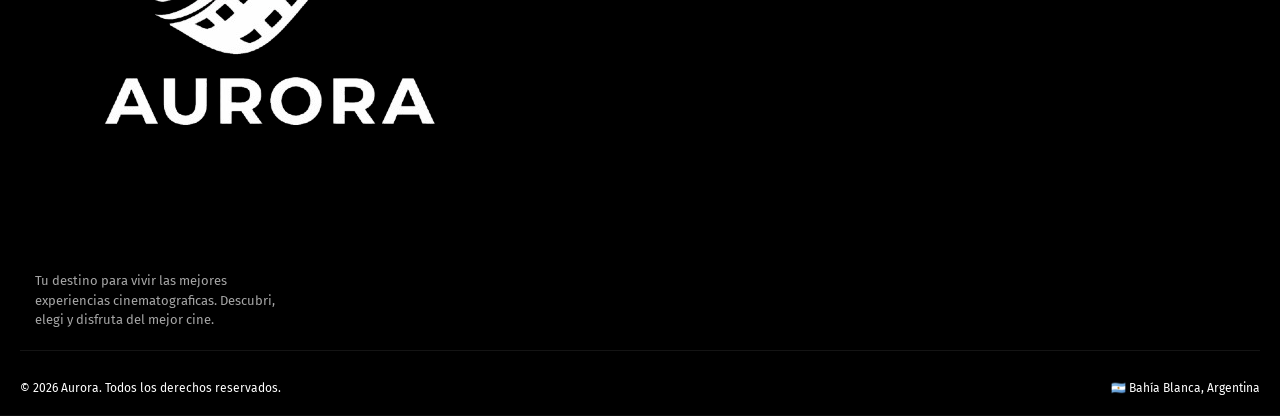
==== commit f91e373d: "Se corrigen las rutas" ====
--- a/pages/detalle.html
+++ b/pages/detalle.html
@@ -20,16 +20,16 @@
   <body>
     <header class="header">
       <div class="nav-logo">
-        <img src="/assets/img/logo-completo.png" alt="Logo Aurora">
+        <img src="../assets/img/logo-completo.png" alt="Logo Aurora">
       </div>
 
       <nav class="nav">
-        <a href="index.html">Cartelera</a>
-        <a href="./pages/estrenos.html">Próximos estrenos</a>
-        <a href="./pages/perfil.html"><i class="fa-solid fa-user"></i> Mi Perfil</a>
+        <a href="../index.html">Cartelera</a>
+        <a href="./estrenos.html">Próximos estrenos</a>
+        <a href="./perfil.html"><i class="fa-solid fa-user"></i> Mi Perfil</a>
       </nav>
 
-      <a href="./pages/registro.html" class="nav-exit">
+      <a href="./registro.html" class="nav-exit">
         <div class="exit-icon">
           <i class="fa-solid fa-arrow-right-to-bracket"></i>
         </div>
@@ -105,7 +105,7 @@
     <footer class="footer">
 
         <div class="footer-izquierda">
-          <img src="/assets/img/logo-completo.png" alt="Logo Aurora">
+          <img src="../assets/img/logo-completo.png" alt="Logo Aurora">
 
           <p id="descripcion-footer">Tu destino para vivir las mejores experiencias cinematograficas. Descubri, elegi y disfruta del mejor cine.</p>
         </div>
@@ -115,9 +115,9 @@
           <p>Explorar</p>
 
           <ul class="nav-explorar">
-            <a href="index.html">Cartelera</a>
-            <a href="./pages/estrenos.html">Próximos estrenos</a>
-            <a href="./pages/perfil.html">Mi perfil</a>
+            <a href="../index.html">Cartelera</a>
+            <a href="./estrenos.html">Próximos estrenos</a>
+            <a href="./perfil.html">Mi perfil</a>
           </ul>
 
         </div>
@@ -127,9 +127,9 @@
           <p>Cuenta</p>
 
           <ul class="nav-cuenta">
-            <a href="./pages/registro.html">Registrarse</a>
-            <a href="./pages/login.html">Iniciar sesión</a>
-            <a href="./pages/perfil.html">Mi perfil</a>
+            <a href="./registro.html">Registrarse</a>
+            <a href="./login.html">Iniciar sesión</a>
+            <a href="./perfil.html">Mi perfil</a>
           </ul>
         </div>
 
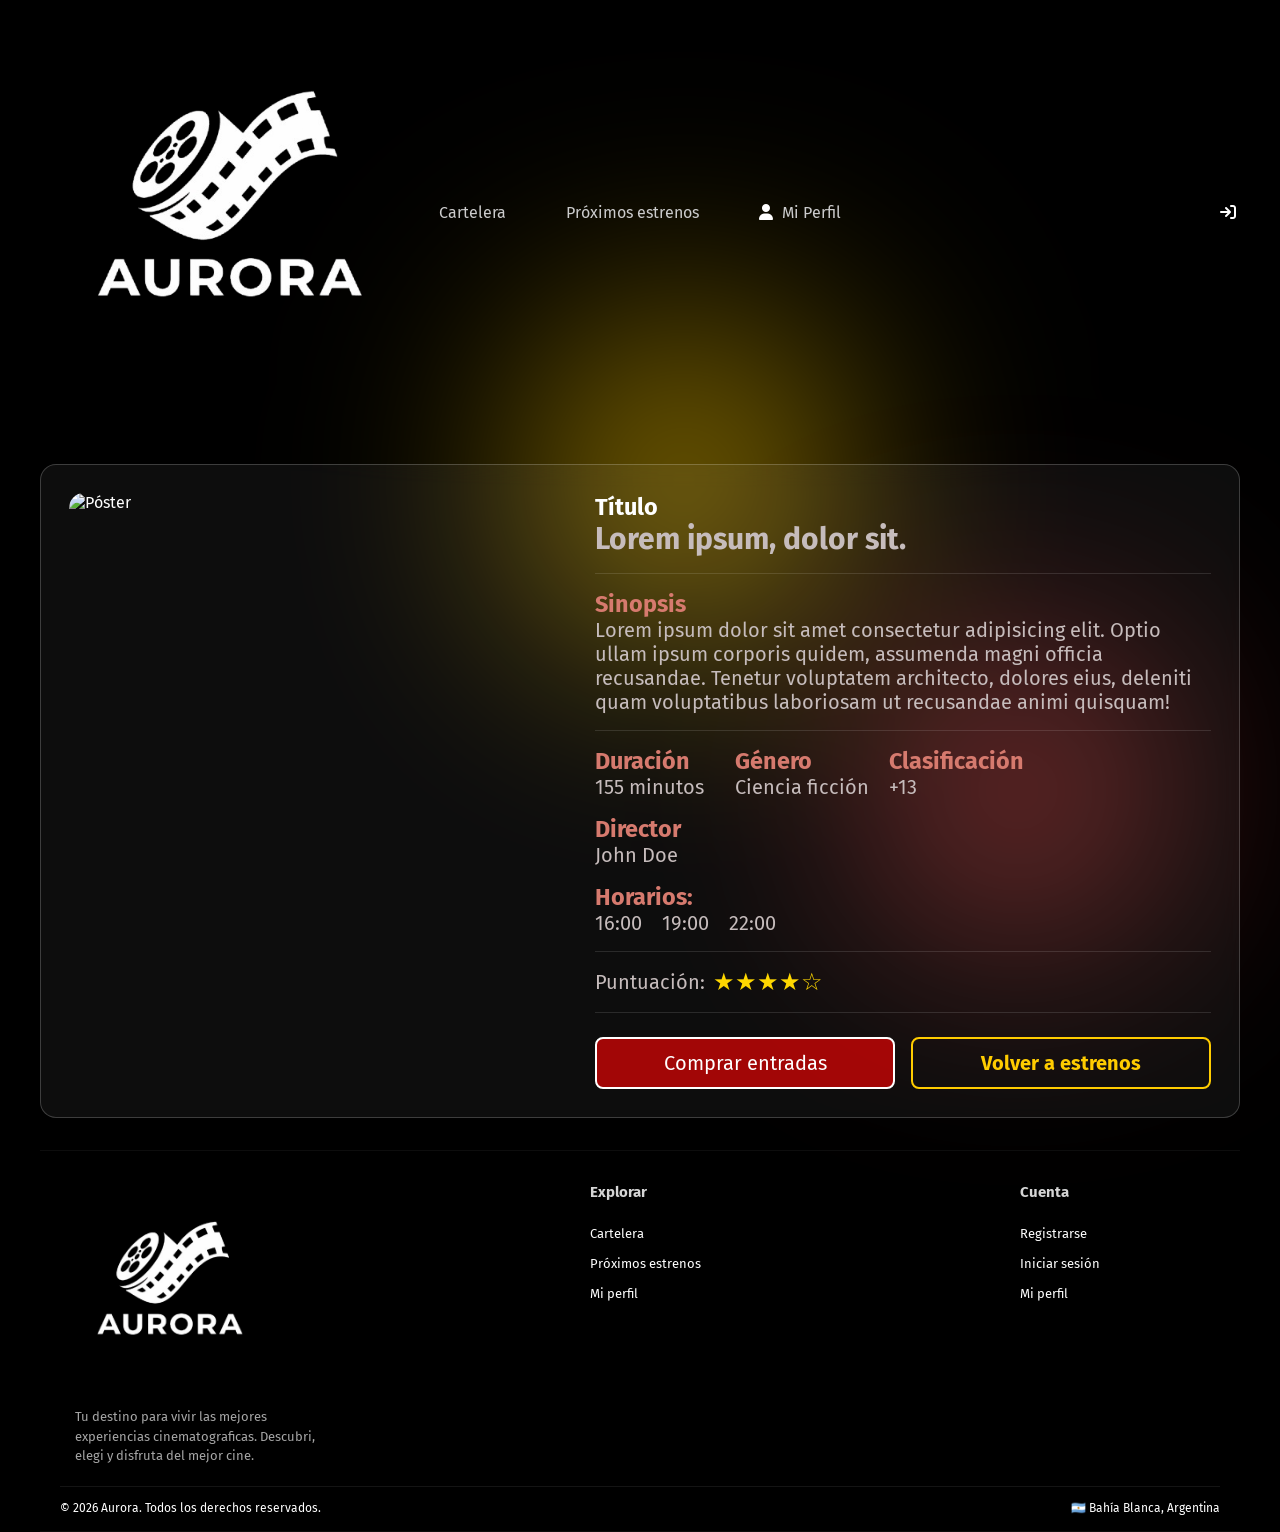
==== commit ba95cda9: "se agregaron peliculas distintas en estrenos, arreglaron footers, responsive, entre otras tantas cos" ====
--- a/pages/detalle.html
+++ b/pages/detalle.html
@@ -3,24 +3,28 @@
   <head>
     <meta charset="UTF-8" />
     <meta name="viewport" content="width=device-width, initial-scale=1.0" />
-    <link rel="preconnect" href="https://fonts.googleapis.com">
-    <link rel="preconnect" href="https://fonts.gstatic.com" crossorigin>
-    <link rel="preconnect" href="https://fonts.googleapis.com">
-    <link rel="preconnect" href="https://fonts.gstatic.com" crossorigin>
-    <link href="https://fonts.googleapis.com/css2?family=Boldonse&family=Fira+Sans:ital,wght@0,100;0,200;0,300;0,400;0,500;0,600;0,700;0,800;0,900;1,100;1,200;1,300;1,400;1,500;1,600;1,700;1,800;1,900&display=swap" rel="stylesheet">
-    <link rel="stylesheet" href="https://cdnjs.cloudflare.com/ajax/libs/font-awesome/6.5.0/css/all.min.css">
+    <link rel="preconnect" href="https://fonts.googleapis.com" />
+    <link rel="preconnect" href="https://fonts.gstatic.com" crossorigin />
+    <link
+      href="https://fonts.googleapis.com/css2?family=Boldonse&family=Fira+Sans:ital,wght@0,100;0,200;0,300;0,400;0,500;0,600;0,700;0,800;0,900;1,100;1,200;1,300;1,400;1,500;1,600;1,700;1,800;1,900&display=swap"
+      rel="stylesheet"
+    />
+    <link
+      rel="stylesheet"
+      href="https://cdnjs.cloudflare.com/ajax/libs/font-awesome/6.5.0/css/all.min.css"
+    />
     <title>Cine Aurora - Detalles</title>
     <meta name="description" content="Cine Aurora - Detalle de la película." />
-    <link rel="apple-touch-icon" sizes="180x180" href="../assets/favicon/apple-touch-icon.png">
-    <link rel="icon" href="./assets/favicon/logo-cine.png" />
+    <link rel="apple-touch-icon" sizes="180x180" href="../assets/favicon/apple-touch-icon.png" />
+    <link rel="icon" href="../assets/favicon/logo-cine.png" />
     <link rel="stylesheet" href="../css/style.css" />
     <link rel="stylesheet" href="../css/detalle.css" />
   </head>
 
-  <body>
+  <body class="detalle-body">
     <header class="header">
       <div class="nav-logo">
-        <img src="../assets/img/logo-completo.png" alt="Logo Aurora">
+        <img src="../assets/img/logo-completo.png" alt="Logo Aurora" />
       </div>
 
       <nav class="nav">
@@ -37,11 +41,11 @@
       </a>
     </header>
 
-    <main>
+    <main class="detalle-main">
       <section id="general-container">
         <section id="pelicula">
           <div id="poster-area">
-            <img src="../assets/img/poster-1.png" alt="Póster" id="poster"/>
+            <img src="../assets/img/poster-1.png" alt="Póster" id="poster" />
           </div>
 
           <div id="texto-pelicula">
@@ -49,7 +53,9 @@
               <h1>Título</h1>
               <h2 class="color-gray">Lorem ipsum, dolor sit.</h2>
             </div>
-            <hr>
+
+            <hr />
+
             <div>
               <h3 class="color-soft-red">Sinopsis</h3>
               <p class="color-gray">
@@ -59,7 +65,9 @@
                 voluptatibus laboriosam ut recusandae animi quisquam!
               </p>
             </div>
-            <hr>
+
+            <hr />
+
             <div id="datos-pelicula">
               <div>
                 <h3 class="color-soft-red">Duración</h3>
@@ -90,54 +98,65 @@
                 <p class="color-gray">22:00</p>
               </div>
             </div>
-            <hr>
-            <h3 id="rating">
-              <p class="color-gray">Puntuación: </p>
+
+            <hr />
+
+            <div id="rating">
+              <p class="color-gray">Puntuación:</p>
               <span id="stars">★★★★☆</span>
-            </h3>
-            <hr>
-            <a id = "btn-comprar" href="#"onclick="alert('Lo sentimos, en este momento no funciona nuestro sistema')">Comprar entradas</a>
+            </div>
+
+            <hr />
+
+            <div id="acciones-detalle">
+              <a
+                id="btn-comprar"
+                href="#"
+                onclick="alert('Lo sentimos, en este momento no funciona nuestro sistema')"
+              >
+                Comprar entradas
+              </a>
+              <a id="btn-volver" href="./estrenos.html">Volver a estrenos</a>
+            </div>
           </div>
         </section>
       </section>
     </main>
 
     <footer class="footer">
+      <div class="footer-izquierda">
+        <img src="../assets/img/logo-completo.png" alt="Logo Aurora" />
 
-        <div class="footer-izquierda">
-          <img src="../assets/img/logo-completo.png" alt="Logo Aurora">
+        <p id="descripcion-footer">
+          Tu destino para vivir las mejores experiencias cinematograficas.
+          Descubri, elegi y disfruta del mejor cine.
+        </p>
+      </div>
 
-          <p id="descripcion-footer">Tu destino para vivir las mejores experiencias cinematograficas. Descubri, elegi y disfruta del mejor cine.</p>
-        </div>
-      
-        <div class="footer-centro">
+      <div class="footer-centro">
+        <p>Explorar</p>
 
-          <p>Explorar</p>
+        <ul class="nav-explorar">
+          <a href="../index.html">Cartelera</a>
+          <a href="./estrenos.html">Próximos estrenos</a>
+          <a href="./perfil.html">Mi perfil</a>
+        </ul>
+      </div>
 
-          <ul class="nav-explorar">
-            <a href="../index.html">Cartelera</a>
-            <a href="./estrenos.html">Próximos estrenos</a>
-            <a href="./perfil.html">Mi perfil</a>
-          </ul>
+      <div class="footer-derecha">
+        <p>Cuenta</p>
 
-        </div>
-      
-        <div class="footer-derecha">
+        <ul class="nav-cuenta">
+          <a href="./registro.html">Registrarse</a>
+          <a href="./login.html">Iniciar sesión</a>
+          <a href="./perfil.html">Mi perfil</a>
+        </ul>
+      </div>
 
-          <p>Cuenta</p>
-
-          <ul class="nav-cuenta">
-            <a href="./registro.html">Registrarse</a>
-            <a href="./login.html">Iniciar sesión</a>
-            <a href="./perfil.html">Mi perfil</a>
-          </ul>
-        </div>
-
-        <div class="footer-bottom">
-          <p>© 2026 Aurora. Todos los derechos reservados.</p>
-          <p>🇦🇷 Bahía Blanca, Argentina</p>
-        </div>
-
-      </footer>
+      <div class="footer-bottom">
+        <p>© 2026 Aurora. Todos los derechos reservados.</p>
+        <p>🇦🇷 Bahía Blanca, Argentina</p>
+      </div>
+    </footer>
   </body>
 </html>
--- a/css/style.css
+++ b/css/style.css
@@ -1,9 +1,9 @@
 /* @import url(./components/poster.css); */
-@import url(./components/poster.css); /* solo tiene modificado las dimensiones de las img */
+/* solo tiene modificado las dimensiones de las img */
 
 /* Paleta */
 :root {
-  --color-fondo: #000000;;
+  --color-fondo: #000000;
   --color-superficie: #1f1f1f;
   --color-primario: #ff4d4d;
   --color-secundario: #ffcc00;
@@ -20,198 +20,199 @@
   font-family: "Fira Sans", sans-serif;
 }
 
- /* Fondo Original */
+/* Fondo Original */
 body {
-    background: #000;
-    position: relative;
-    overflow-x: hidden;
-    margin: 0;
-    padding: 0;
-  }
-
-   /* Footer Abajo */
-  main {
-    flex: 1;
-  }
-
-  body::-webkit-scrollbar {
-    display: none;
-  }
-  
-  /* Glow principal */
-  body::before {
-    content: "";
-    position: fixed;
-    width: 600px;
-    height: 600px;
-    top: 20%;
-    left: 30%;
-    background: radial-gradient(circle, #ffcc00, transparent 50%);
-    filter: blur(120px);
-    animation: moveGlow 8s ease-in-out infinite alternate;
-    z-index: -1;
-  }
-  
-  /* Glow secundario */
-  body::after {
-    content: "";
-    position: fixed;
-    width: 500px;
-    height: 500px;
-    top: 60%;
-    left: 60%;
-    background: radial-gradient(circle, #ff4d4d, transparent 50%);
-    filter: blur(120px);
-    animation: moveGlow2 10s ease-in-out infinite alternate;
-    z-index: -1;
-  }
-  
-  /* Animaciones */
-  @keyframes moveGlow {
-    from {
-      transform: translate(-50px, -50px);
-    }
-    to {
-      transform: translate(50px, 50px);
-    }
-  }
-  
-  @keyframes moveGlow2 {
-    from {
-      transform: translate(50px, -50px);
-    }
-    to {
-      transform: translate(-50px, 50px);
-    }
-  }
-  /* Fin Fondo */
+  background: #000;
+  position: relative;
+  overflow-x: hidden;
+  margin: 0;
+  padding: 0;
+}
+
+/* Footer Abajo */
+main {
+  flex: 1;
+}
+
+body::-webkit-scrollbar {
+  display: none;
+}
+
+/* Glow principal */
+body::before {
+  content: "";
+  position: fixed;
+  width: 600px;
+  height: 600px;
+  top: 20%;
+  left: 30%;
+  background: radial-gradient(circle, #ffcc00, transparent 50%);
+  filter: blur(120px);
+  animation: moveGlow 8s ease-in-out infinite alternate;
+  z-index: -1;
+}
+
+/* Glow secundario */
+body::after {
+  content: "";
+  position: fixed;
+  width: 500px;
+  height: 500px;
+  top: 60%;
+  left: 60%;
+  background: radial-gradient(circle, #ff4d4d, transparent 50%);
+  filter: blur(120px);
+  animation: moveGlow2 10s ease-in-out infinite alternate;
+  z-index: -1;
+}
+
+/* Animaciones */
+@keyframes moveGlow {
+  from {
+    transform: translate(-50px, -50px);
+  }
+  to {
+    transform: translate(50px, 50px);
+  }
+}
+
+@keyframes moveGlow2 {
+  from {
+    transform: translate(50px, -50px);
+  }
+  to {
+    transform: translate(-50px, 50px);
+  }
+}
+/* Fin Fondo */
 
 /* Header */
-  .header {
-    position: relative;
-    display: flex;
-    align-items: center;
-    justify-content: space-between;
-    padding: 10px 30px;
-  }
-  /* Fin Header */
-
-  /* Nav Logo */
-  .nav-logo img {
-    max-width: 80%;
-    height: auto;
-  }
-  
-  /* Nav Central */
-  .nav{
-    position: absolute;
-    left: 50%;
-    transform: translateX(-50%);
-    display: flex;
-    gap: 40px;
-  }
-
-  .nav i {
-    margin-right: 5px;
-  }
-
-  .nav a {
-    position: relative;
-    text-decoration: none;
-    color: #ccc;
-    font-size: 1rem;
-    padding: 5px 10px;
-    border-radius: 999px;
-    overflow: hidden;
-    transition: color 0.3s ease;
-    z-index: 1;
-  }
-  
-  .nav a:hover {
-    color: white;
-  }
-
-  /* Efecto relleno desde abajo */
-  .nav a::before {
-    content: "";
-    position: absolute;
-    left: 0;
-    bottom: 0;
-    width: 100%;
-    height: 100%;
-    background: linear-gradient(90deg, #ff4d4d, #ffcc00);
-    transform: translateY(100%);
-    transition: transform 0.3s ease;
-    z-index: -1;
-  }
-  
-  .nav a:hover::before {
-    transform: translateY(0);
-  }
-  
-  .nav a:hover {
-    color: #fff;
-  }
-  
-  /* ACTIVO */
-  .nav a.active {
-    color: #fff;
-  }
-  /* Color remarcado sobre la pagina que se encuentra el usuario 
-     IMPORTANTE: Modificar el HTML, colocando la clase "active" en el enlace correspondiente a la página actual
-  */
-  .nav a.active::before {
-    transform: translateY(0);
-  }
- 
-  /* Nav Exit */
-  .nav-exit {
-    position: relative;
-    display: flex;
-    align-items: center;
-    justify-content: center;
-    width: 45px;
-    height: 45px;
-    border-radius: 10px;
-    cursor: pointer;
-    text-decoration: none;
-    overflow: hidden;
-    background: transparent;
-    transition: all 0.4s ease;
-  }
-  
-  .exit-icon {
-    display: flex;
-    align-items: center;
-    justify-content: center;
-    transition: transform 0.3s ease, opacity 0.3s ease;
-  }
-  
-  .exit-text {
-    position: absolute;
-    opacity: 0;
-    transform: translateX(20px);
-    white-space: nowrap;
-    font-size: 0.9rem;
-    color: white;
-    font-weight: bold;
-    transition: all 0.4s ease;
-  }
-
-  .nav-exit:hover {
-    width: 160px;
-    background: linear-gradient(90deg, #ff4d4d, #ffcc00);
-  }
-
-  .nav-exit:hover .exit-icon {
-    transform: translateX(-20px);
-    opacity: 0;
-  }
-  
-  .nav-exit:hover .exit-text {
-    opacity: 1;
-    transform: translateX(0);
-  }
+.header {
+  position: relative;
+  display: flex;
+  align-items: center;
+  justify-content: space-between;
+  padding: 10px 30px;
+}
+/* Fin Header */
+
+/* Nav Logo */
+.nav-logo img {
+  max-width: 80%;
+  height: auto;
+}
+
+/* Nav Central */
+.nav {
+  position: absolute;
+  left: 50%;
+  transform: translateX(-50%);
+  display: flex;
+  gap: 40px;
+}
+
+.nav i {
+  margin-right: 5px;
+}
+
+.nav a {
+  position: relative;
+  text-decoration: none;
+  color: #ccc;
+  font-size: 1rem;
+  padding: 5px 10px;
+  border-radius: 999px;
+  overflow: hidden;
+  transition: color 0.3s ease;
+  z-index: 1;
+}
+
+.nav a:hover {
+  color: white;
+}
+
+/* Efecto relleno desde abajo */
+.nav a::before {
+  content: "";
+  position: absolute;
+  left: 0;
+  bottom: 0;
+  width: 100%;
+  height: 100%;
+  background: linear-gradient(90deg, #ff4d4d, #ffcc00);
+  transform: translateY(100%);
+  transition: transform 0.3s ease;
+  z-index: -1;
+}
+
+.nav a:hover::before {
+  transform: translateY(0);
+}
+
+.nav a:hover {
+  color: #fff;
+}
+
+/* ACTIVO */
+.nav a.active {
+  color: #fff;
+}
+
+/* Color remarcado sobre la pagina que se encuentra el usuario 
+   IMPORTANTE: Modificar el HTML, colocando la clase "active" en el enlace correspondiente a la página actual
+*/
+.nav a.active::before {
+  transform: translateY(0);
+}
+
+/* Nav Exit */
+.nav-exit {
+  position: relative;
+  display: flex;
+  align-items: center;
+  justify-content: center;
+  width: 45px;
+  height: 45px;
+  border-radius: 10px;
+  cursor: pointer;
+  text-decoration: none;
+  overflow: hidden;
+  background: transparent;
+  transition: all 0.4s ease;
+}
+
+.exit-icon {
+  display: flex;
+  align-items: center;
+  justify-content: center;
+  transition: transform 0.3s ease, opacity 0.3s ease;
+}
+
+.exit-text {
+  position: absolute;
+  opacity: 0;
+  transform: translateX(20px);
+  white-space: nowrap;
+  font-size: 0.9rem;
+  color: white;
+  font-weight: bold;
+  transition: all 0.4s ease;
+}
+
+.nav-exit:hover {
+  width: 160px;
+  background: linear-gradient(90deg, #ff4d4d, #ffcc00);
+}
+
+.nav-exit:hover .exit-icon {
+  transform: translateX(-20px);
+  opacity: 0;
+}
+
+.nav-exit:hover .exit-text {
+  opacity: 1;
+  transform: translateX(0);
+}
 
 /* Footer */
 .footer {
@@ -255,7 +256,8 @@
   padding-top: 0;
 }
 
-.nav-explorar, .nav-cuenta {
+.nav-explorar,
+.nav-cuenta {
   display: grid;
   color: rgba(255, 255, 255, 0.65);
   font-weight: normal;
@@ -295,4 +297,46 @@
   border-top: 1px solid rgba(255, 255, 255, 0.08);
   color: rgba(255, 255, 255, 0.4);
   font-size: 12px;
+}
+
+@media (max-width: 768px) {
+  .footer {
+    grid-template-columns: 1fr;
+    justify-content: center;
+    padding: 32px 20px 20px;
+    gap: 28px;
+  }
+
+  .footer-izquierda,
+  .footer-centro,
+  .footer-derecha {
+    align-items: center;
+    text-align: center;
+  }
+
+  .footer-izquierda p {
+    padding-left: 0;
+  }
+
+  .footer-izquierda img {
+    margin-left: 0;
+    width: 180px;
+    height: auto;
+  }
+
+  #descripcion-footer {
+    max-width: 100%;
+  }
+
+  .nav-explorar,
+  .nav-cuenta {
+    justify-items: center;
+    padding-top: 12px;
+  }
+
+  .footer-bottom {
+    flex-direction: column;
+    text-align: center;
+    gap: 10px;
+  }
 }
--- a/css/detalle.css
+++ b/css/detalle.css
@@ -1,120 +1,321 @@
+.detalle-body {
+  min-height: 100vh;
+  display: flex;
+  flex-direction: column;
+}
+
+.detalle-main {
+  flex: 1;
+}
+
 #general-container {
-    display: flex;
-    justify-content: center;
+  display: flex;
+  justify-content: center;
+  align-items: center;
+  padding: 40px 24px 32px;
+}
+
+#pelicula {
+  display: flex;
+  justify-content: center;
+  align-items: stretch;
+  gap: 24px;
+  margin: 0 auto;
+  border-radius: 16px;
+  padding: 20px;
+  width: 100%;
+  max-width: 1200px;
+  background: rgba(255, 255, 255, 0.05);
+  backdrop-filter: blur(10px);
+  -webkit-backdrop-filter: blur(10px);
+  border: 1px solid rgba(255, 255, 255, 0.2);
+}
+
+#texto-pelicula {
+  display: flex;
+  flex-direction: column;
+  gap: 16px;
+  padding: 8px 8px 8px 0;
+  font-size: 20px;
+  width: 55%;
+}
+
+#texto-pelicula h1,
+#texto-pelicula h2,
+#texto-pelicula h3,
+#texto-pelicula p {
+  margin: 0;
+}
+
+#texto-pelicula hr {
+  border: none;
+  border-top: 1px solid rgba(255, 255, 255, 0.12);
+}
+
+#poster-area {
+  padding: 8px;
+  height: auto;
+  width: 45%;
+  display: flex;
+}
+
+#poster {
+  border-radius: 15px;
+  width: 100%;
+  height: auto;
+  object-fit: contain;
+  display: block;
+}
+
+#datos-pelicula {
+  display: flex;
+  gap: 20px;
+  flex-wrap: wrap;
+}
+
+#datos-pelicula > div {
+  min-width: 120px;
+}
+
+#horarios {
+  display: flex;
+  gap: 20px;
+  flex-wrap: wrap;
+}
+
+#rating {
+  display: flex;
+  align-items: center;
+  gap: 8px;
+  flex-wrap: wrap;
+}
+
+#stars {
+  color: gold;
+  font-size: 1.2em;
+}
+
+#acciones-detalle {
+  display: flex;
+  gap: 16px;
+  flex-wrap: wrap;
+  margin-top: 8px;
+}
+
+#btn-comprar {
+  display: inline-block;
+  padding: 12px 20px;
+  font-size: 20px;
+  color: white;
+  background-color: rgba(255, 3, 3, 0.617);
+  border: 2px solid white;
+  border-radius: 8px;
+  cursor: pointer;
+  width: calc(50% - 8px);
+  text-decoration: none;
+  text-align: center;
+  transition: transform 0.3s ease, background 0.3s ease;
+}
+
+#btn-comprar:hover {
+  transform: scale(1.05);
+  background: linear-gradient(135deg, #d70404de, #d70404de);
+}
+
+#btn-volver {
+  display: inline-block;
+  padding: 12px 20px;
+  font-size: 20px;
+  font-weight: 700;
+  border-radius: 8px;
+  text-decoration: none;
+  text-align: center;
+  width: calc(50% - 8px);
+  background: transparent;
+  border: 2px solid var(--color-secundario);
+  color: var(--color-secundario);
+  transition: 0.3s ease;
+}
+
+#btn-volver:hover {
+  transform: scale(1.05);
+  background: var(--color-secundario);
+  color: #000000;
+}
+
+.color-gray {
+  color: rgb(198, 188, 188);
+}
+
+.color-soft-red {
+  color: rgb(214, 122, 110);
+}
+
+.color-dark-yellow {
+  color: rgba(155, 155, 39, 0.898);
+}
+
+/* Override local del footer SOLO para detalle */
+.footer {
+  max-width: 1200px;
+  margin: 0 auto;
+  padding-top: 26px;
+  padding-bottom: 16px;
+  row-gap: 18px;
+}
+
+.footer-izquierda {
+  align-self: start;
+}
+
+.footer-izquierda img {
+  width: 220px;
+  max-width: 100%;
+  height: auto;
+  display: block;
+  margin-bottom: 10px;
+}
+
+#descripcion-footer {
+  max-width: 300px;
+  line-height: 1.5;
+}
+
+.footer-centro,
+.footer-derecha {
+  padding-top: 6px;
+}
+
+.footer-bottom {
+  margin-top: 2px;
+  padding-top: 14px;
+}
+
+@media (max-width: 1200px) {
+  #general-container {
+    padding: 32px 20px 28px;
+  }
+
+  #pelicula {
+    gap: 20px;
+    padding: 18px;
+  }
+
+  #texto-pelicula {
+    font-size: 18px;
+  }
+
+  .footer-izquierda img {
+    width: 200px;
+  }
+
+  #descripcion-footer {
+    max-width: 100%;
+  }
+}
+
+@media (max-width: 900px) {
+  #pelicula {
+    flex-direction: column;
     align-items: center;
-}
-
-#pelicula {
-    display: flex;
-    justify-content: center;
-    margin: 5%;
-    border-radius: 10px;
-    padding: 1%;
-    width: 70%;
-    background: rgba(255, 255, 255, 0.05);
-    backdrop-filter: blur(10px);
-    -webkit-backdrop-filter: blur(10px);
-    border: 1px solid rgba(255, 255, 255, 0.2);
-}
-
-#texto-pelicula {
-    display: flex;
+  }
+
+  #poster-area,
+  #texto-pelicula {
+    width: 100%;
+  }
+
+  #poster-area {
+    max-width: 420px;
+  }
+
+  #texto-pelicula {
+    padding: 0;
+    font-size: 17px;
+  }
+
+  #btn-comprar,
+  #btn-volver {
+    width: 100%;
+  }
+}
+
+@media (max-width: 768px) {
+  #general-container {
+    padding: 24px 16px 24px;
+  }
+
+  #pelicula {
+    padding: 16px;
+    border-radius: 14px;
+  }
+
+  #texto-pelicula {
+    gap: 14px;
+    font-size: 16px;
+  }
+
+  #datos-pelicula {
     flex-direction: column;
-    gap: 15px;
-    padding: 2%;
-    padding-right: 10%;
-    font-size: 20px;
-    width: 55%;
-}
-
-#poster-area {
-    margin-right: auto;
-    padding: 2%;
-    height: auto;
-    width: 45%;
-}
-
-#poster {
-    border-radius: 15px;
-    align-self: stretch;
-    width: 100%;
-    height: 100%;
-}
-
-#datos-pelicula {
-    display: flex;
-    gap: 20px;
-}
-
-#horarios {
-    display: flex;
-    gap: 20px;
-}
-
-#rating {
-    display: flex;
-    align-items: center;
-    gap: 2%;
-}
-
-#stars {
-    color: gold;
-}
-
-#btn-comprar {
-    display: inline-block;
-    padding: 12px 20px;
-    font-size: 20px;
-    color: white;
-    background-color: rgba(255, 3, 3, 0.617);
-    border: 2px solid white;
-    border-radius: 8px;
-    cursor: pointer;
-    width: 45%;
-    text-decoration: none;
-}
-
-#btn-comprar:hover {
-    transform: scale(1.05);
-    background: linear-gradient(135deg, #d70404de, #d70404de);
-}
-
-.color-gray {
-    color: rgb(198, 188, 188);
-}
-
-.color-soft-red {
-    color: rgb(214, 122, 110);
-}
-
-.color-dark-yellow {
-    color: rgba(155, 155, 39, 0.898);
-}
-
-@media (max-width: 1024px) {
-    #pelicula {
-        flex-direction: column;
-        justify-content: center;
-        align-items: center;
-    }
-    
-    #poster-area {
-        justify-content: center;
-        align-items: center;
-        margin-right: 0;
-    }
-
-    #texto-pelicula {
-        padding-right: 0%;
-    }
-}
-
-@media (max-width: 768px) {
-    #datos-pelicula {
-        flex-direction: column;
-    }
-
-    #btn-compra {
-        width: 50%;
-    }
+    gap: 14px;
+  }
+
+  #horarios {
+    gap: 12px;
+  }
+
+  #btn-comprar,
+  #btn-volver {
+    font-size: 16px;
+    padding: 12px 16px;
+  }
+
+  .footer {
+    padding-top: 32px;
+  }
+
+  .footer-izquierda img {
+    width: 180px;
+    margin: 0 auto 10px;
+  }
+
+  #descripcion-footer {
+    max-width: 100%;
+  }
+}
+
+@media (max-width: 480px) {
+  #general-container {
+    padding: 20px 12px;
+  }
+
+  #pelicula {
+    padding: 12px;
+    gap: 16px;
+  }
+
+  #texto-pelicula {
+    font-size: 15px;
+  }
+
+  #texto-pelicula h1 {
+    font-size: 1.6rem;
+  }
+
+  #texto-pelicula h2 {
+    font-size: 1.1rem;
+  }
+
+  #texto-pelicula h3 {
+    font-size: 1rem;
+  }
+
+  #stars {
+    font-size: 1.05rem;
+  }
+
+  #btn-comprar,
+  #btn-volver {
+    font-size: 15px;
+  }
 }
